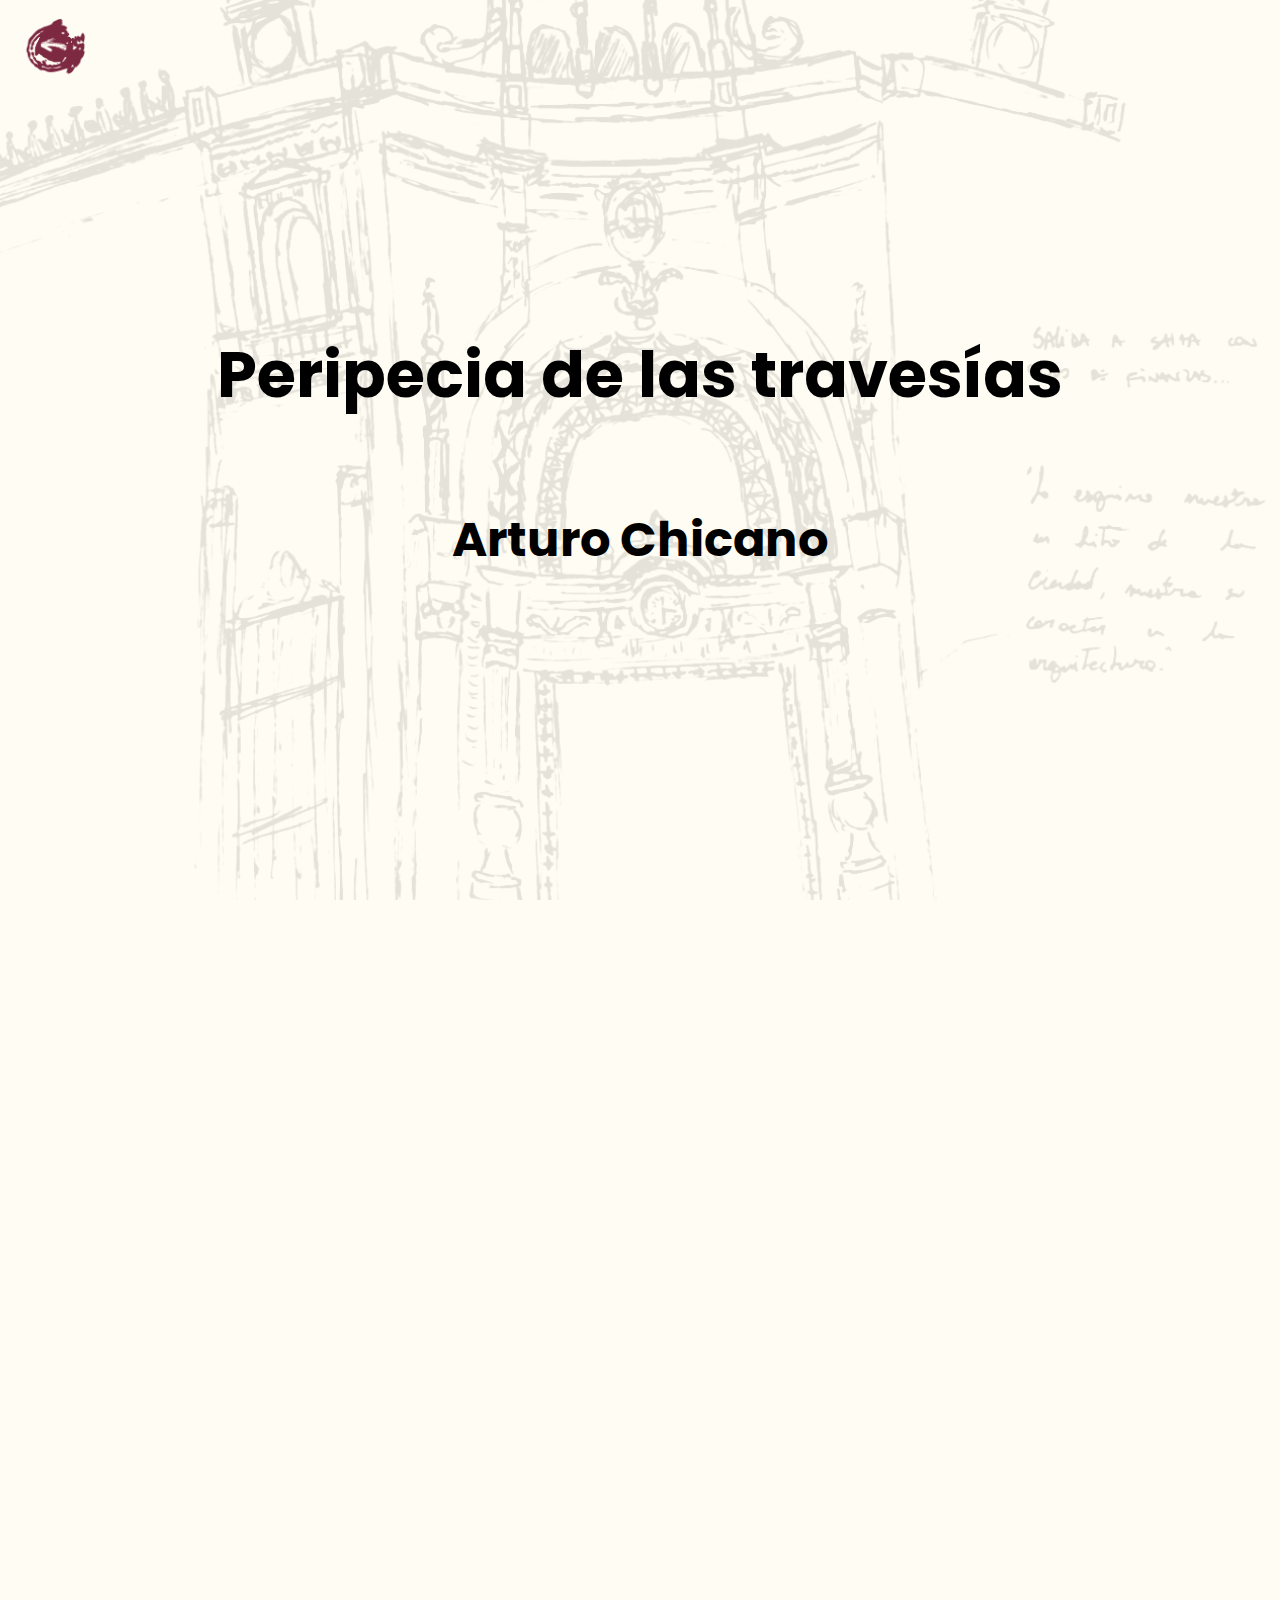
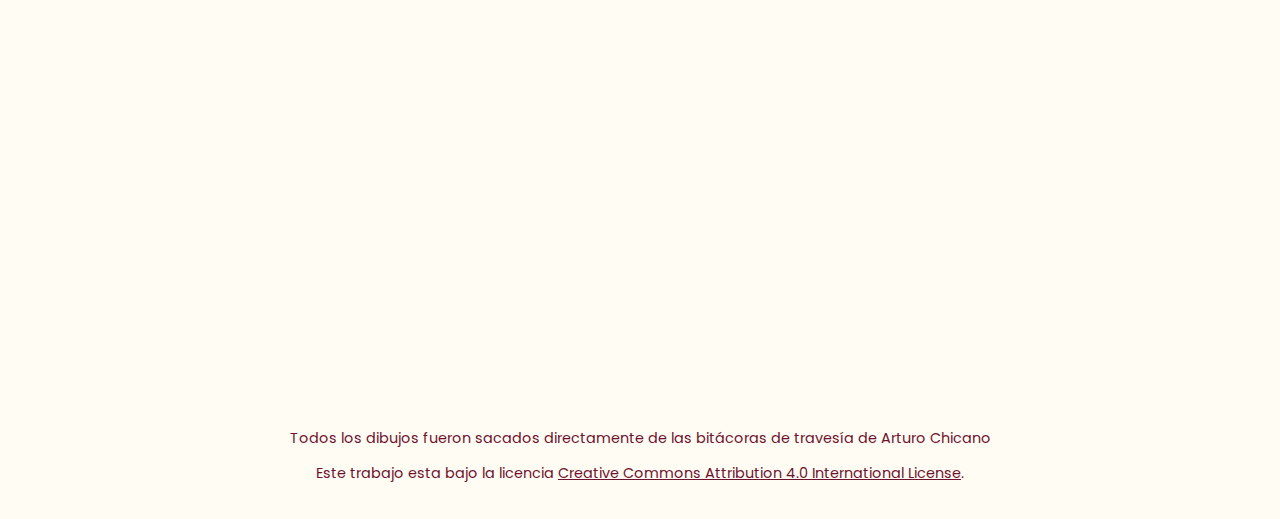
==== dis-prof.2.html @ a30ea2c3 "m" ====
<!DOCTYPE html>
<html lang="es">
<head>
    <meta charset="UTF-8">
    <meta name="viewport" content="width=device-width, initial-scale=1.0">
    <link rel="preconnect" href="https://fonts.googleapis.com">
    <link rel="preconnect" href="https://fonts.gstatic.com" crossorigin>
    <link href="https://fonts.googleapis.com/css2?family=Poppins:ital,wght@0,100;0,200;0,300;0,400;0,500;0,600;0,700;0,800;0,900;1,100;1,200;1,300;1,400;1,500;1,600;1,700;1,800;1,900&display=swap" rel="stylesheet">
    <link rel="preconnect" href="https://fonts.googleapis.com">
    <link rel="preconnect" href="https://fonts.gstatic.com" crossorigin>
    <link href="https://fonts.googleapis.com/css2?family=Lora:ital,wght@0,400..700;1,400..700&family=Poppins:ital,wght@0,100;0,200;0,300;0,400;0,500;0,600;0,700;0,800;0,900;1,100;1,200;1,300;1,400;1,500;1,600;1,700;1,800;1,900&display=swap" rel="stylesheet">  
    <title>Peripecia de las travesías: Sylvia Arriagada</title>
    <link rel="stylesheet" href="ficha.css">
    <link rel="stylesheet" href="responsive.css">
</head>
<body>
    <button class="volver" onclick="history.back()">
        <img src="img/volver.png" alt="Volver" class="icon">
    </button>
    <div class="titulo">
        <h1> Peripecia de las travesías</h1>
        <h2>Arturo Chicano</h2>
    </div>
    <div class="container">
        <div class="left">
            <div class="ficha">
                <h2>Ficha de la profesora</h2>
                <div class="perfil-info">
                    <img src="img/perfilsylvia.png" alt="Foto de perfil" class="perfil">
                    <ul>
                        <li class="gran"> Arturo Chicano </li>
                        <li class="gran">Año de ingreso EAD: 1990 </li>
                        <li class="peq"> Profesor Adjunto</li>
                        <li class="peq"> Diseñador Industrial </li>
                        <li class="peq"> Doctor PUC Rio de Janeiro</Li>
                        <li class="peq">Director del Magíster en Arquitectura y Diseño</li>
                    </ul>
                </div>
                <div class="right">
                    <img src="img/mapasylvia.png" alt="Imagen descriptiva">
                </div>
            </div>
        </div>
        <div class="left">
            <div class="ficha">
                <h2 class="trav">Travesías realizadas</h2>
                <p class="trav">1. Travesía Marín Balmaceda 1990</p>
                <p class="trav">2. Travesía Ciudad Abierta 1992</p>
                <p class="trav">3. Travesía Huinay 1993 1993</p>
                <p class="trav">4. Travesía Puerto Sánchez 1994</p>
                <p class="trav">5. Travesía Garça 1996</p>
                <p class="trav">6. Travesía Quito 1997</p>
                <p class="trav">7. Travesía Buenos Aires 1998 1998</p>
                <p class="trav">8. Travesía La Paz 1999</p>
                <p class="trav">9. Travesía Quingue 2000</p>
                <p class="trav">10. Travesía Santa Cruz 2001 2001</p>
                <p class="trav">11. Travesía de la Fiesta y Forma del Diseño 2002</p>
                <p class="trav">12. Travesía Huella del Viento 2003</p>
                <p class="trav">13. Travesía São Francisco do Sul 2004 2004</p>
                <p class="trav">14. Travesía Cananeia 2005</p>
                <p class="trav">15. Travesía de los Vasos Comunicantes - Pangal 2006</p>
                <p class="trav">16. Travesía Olmopulli 2007</p>
                <p class="trav">17. Travesía Alto del Carmen 2008</p>
                <p class="trav">18. Travesía Puñihuil 2009</p>
                <p class="trav">19. Travesía Río Hurtado 2014</p>
                <p class="trav">20. Travesía de las dos miradas 2022</p>
                <p class="trav">21. Travesía Detif 2023</p>
            </div>
        </div>
    </div>
    <div class="indice">
        <h1>Índice</h1>
                <a href="#intro">Introducción</a>
                <a href="#preparacion">Preparación</a>
                <a href="#travesia">La travesía</a>
                <a href="#retorno">El retorno</a>
                <a href="#antesahora">El antes y el ahora</a>
                <a href="#cierre">Notas finales</a>
                <img src="img/croquis3.png" alt="Image 1">         
    </div>
   
    <div class="intro">
        <h1 id="intro">Introducción</h1>
        <p>Lorem ipsum dolor sit amet, consectetur adipiscing elit. Sed do eiusmod tempor incididunt ut labore et dolore magna aliqua. Ut enim ad minim veniam, quis nostrud exercitation ullamco laboris nisi ut aliquip ex ea commodo consequat. Duis aute irure dolor in reprehenderit in voluptate velit esse cillum dolore eu fugiat nulla pariatur. Excepteur sint occaecat cupidatat non proident, sunt in culpa qui officia deserunt mollit anim id est laborum.</p>

    </div>

    <div class="cuerpo">
        <div class="rowtit">
            <h1 id="preparacion">Preparación</h1>
            <button class="audio-button" id="audioButton">
             <img id="audioIcon" src="img/play.png" alt="Play" />
            </button>
            <div class="audio-controls" id="audioControls">
                <div class="progress-container">
                    <input type="range" id="seekBar" value="0" max="100">
                    <span id="currentTime">0:00</span> / <span id="duration">0:00</span>
                </div>
        
                <div class="speed-control">
                    <label for="speedControl"></label>
                    <select id="speedControl">
                        <option value="0.5">0.5x</option>
                        <option value="1" selected>1x (Normal)</option>
                        <option value="1.5">1.5x</option>
                        <option value="2">2x</option>
                    </select>
                </div>
            </div>
    
            <audio id="audio" src="img/audioprueba.mp3" preload="auto"></audio>
        </div>
        <div class="row">    
            <div class="column image-column">
                <img src="img/croquis1.png" alt="Image 1">
            </div>
            <div class="column text-column">
                <h2>Antes de comenzar cualquier travesía, siempre hay un momento de preparación, conocido como la “pré-travesía”. ¿Cómo describirías ese proceso inicial y qué aspectos consideras que son esenciales al momento de planificar este viaje?¿Cómo ha influido la participación de los alumnos en la organización? </h2>
                <p>Es necesaria y vital, pues son muchas las dimensiones que se deben asumir, y si bien los profesores las guian, deben ser ejecutadas paso a paso entre diversos encargados estudiantes.</p>
            </div>
        </div>
        <div class="row">
            <div class="column text-column">
                <h2>El enfoque de cada unos de estos viajes se decide cada año dependiendo de diversas circunstancias ¿Alguna vez han partido un viaje sin saber qué hacer?</h2>
                <p>En mi caso, nunca ha habido una travesía sin al menos una indicación de lo mínimo a realizar, que va desde solo recoger el viaje y el hacerse de la obra de arquitectura (bitácora de viaje ) la cual se transforma en una crónica, eso lo realizamos los diseñadores gráficos en las dos primeras travesías. Luego, vinieron todas aquellas en que hay actos, recitales, signos, hitos y exposiciones, siempre con algo inicial y una parte por hacer, abierta a lo imprevisto.</p>
            </div>
            <div class="column image-column">
                <img src="img/croquis2.png" alt="Image 2">
            </div>
        </div>
        <div class="rowtit">
            <h1 id="travesia">La travesía</h1>
            <button class="audio-button" id="audioButton">
                <img id="audioIcon" src="img/play.png" alt="Play" />
               </button>
               <div class="audio-controls" id="audioControls">
                <div class="progress-container">
                    <input type="range" id="seekBar" value="0" max="100">
                    <span id="currentTime">0:00</span> / <span id="duration">0:00</span>
                </div>
        
                <div class="speed-control">
                    <label for="speedControl"></label>
                    <select id="speedControl">
                        <option value="0.5">0.5x</option>
                        <option value="1" selected>1x (Normal)</option>
                        <option value="1.5">1.5x</option>
                        <option value="2">2x</option>
                    </select>
                </div>
            </div>
               <audio id="audio" src="img/audioprueba.mp3" preload="auto"></audio>
        </div>
        <div class="row">
            <div class="column image-column">
                <img src="img/croquis1.png" alt="Image 1">
            </div>
            <div class="column text-column">
                <h2>En la ruta, los planes y lo planeado suelen cambiar. ¿Es más relevante para ti llegar o es igual de importante aprovechar este trayecto?
                </h2>
                <p>Inicialmente en las travesías el cuerpo no estaba ajeno al acontecer, por ello el recorrido o trayecto era parte del estudio y contemplación de un tiempo y un espacio vital que ayudaba a la comprensión del continente que vivimos. Por lo mismo, en ese estado, se está continuamente llegando, al aprehender el trayecto en el dibujo. Así, llegar a destino, es también, iniciar otro momento, aquel que nos acerca al espacio de trabajo de una obra en común y de un día a día en común.</p>
            </div>
        </div>
        <div class="row">
            <div class="column text-column">
                <h2>Siempre hay momentos de claridad y otros de incertidumbre. ¿Cómo se lidia con los altibajos en el transcurso de este viaje? ¿Alguna travesía te enseñó algo particularmente valioso en ese sentido?</h2>
                <p>Se parte consciente de los imprevistos, no sabemos cuales serán, pero incluso están considerados en nuestra gestión económica. En muchas han estado presente los imprevistos en el transcurso del viaje y en otras en el momento de la construcción de la obra. Recuerdo particularmente una, donde el viaje se alargó tres veces de lo estimado, otra, donde el material de la obra fue requizado en una aduana, y otra, donde uno a uno, se contagiaron viralmente los estudiantes. Sortear positivamnete los imprevistos es parte de la aventura creativa de las travesías</p>
            </div>
            <div class="column image-column">
                <img src="img/croquis2.png" alt="Image 2">
            </div>
        </div>
        <div class="rowtit">
            <h1 id="retorno">El retorno</h1>
            <button class="audio-button" id="audioButton">
                <img id="audioIcon" src="img/play.png" alt="Play" />
               </button>
               < <div class="audio-controls" id="audioControls">
                <div class="progress-container">
                    <input type="range" id="seekBar" value="0" max="100">
                    <span id="currentTime">0:00</span> / <span id="duration">0:00</span>
                </div>
        
                <div class="speed-control">
                    <label for="speedControl">Velocidad:</label>
                    <select id="speedControl">
                        <option value="0.5">0.5x</option>
                        <option value="1" selected>1x (Normal)</option>
                        <option value="1.5">1.5x</option>
                        <option value="2">2x</option>
                    </select>
                </div>
            </div>
       
               <audio id="audio" src="img/audioprueba.mp3" preload="auto"></audio>
        </div>

        <div class="row">
            <div class="column image-column">
                <img src="img/croquis1.png" alt="Image 1">
            </div>
            <div class="column text-column">
                <h2>Como se comenta con anterioridad, a veces el resultado es muy distinto a lo planeado. ¿Te ha pasado que un final resultó mejor de lo que estabas esperando?</h2>
                <p>Muchas veces, pues la dinámica de una obra insitu opera con condiciones que pueden resultar inesperadas, desde el clima, las personas del lugar, los materiales, los trámites y permisos para su realización., etc</p>
            </div>
        </div>
        <div class="row">
            <div class="column text-column">
                <h2>¿Rescatas algo de cada una de tus experiencias en estos viajes o hay alguna travesía que consideres como la más memorable?</h2>
                <p>Lo memorable de algunas travesías proviene desde distintos ámbitos; algunas lo son por los impedimentos climáticos, otras por lo fortuito de los encuentros de personas que abren la posibilidad de destinación de la obra; otras por la belleza de la obra; otras por el territorio recorrido; otras por los actos realizados; sin duda, habiendo travesía, hay siempre memoria que reconoce lo memorable de ella, sea cual sea su origen. Tuve la fortuna de realizar las primeras travesías con los profesores fundadores, allí pude palpar el rigor y también la abertura creativa que hicieron de ellas una experiencia donde lo por pensar y lo por hacer se padece con la autoridad q</p>
            </div>
            <div class="column image-column">
                <img src="img/croquis2.png" alt="Image 2">
            </div>
        </div>
        <div class="rowtit">
            <h1 id="antesahora">El antes y el ahora</h1>
            <button class="audio-button" id="audioButton">
                <img id="audioIcon" src="img/play.png" alt="Play" />
               </button>
               <div class="audio-controls" id="audioControls">
                <div class="progress-container">
                    <input type="range" id="seekBar" value="0" max="100">
                    <span id="currentTime">0:00</span> / <span id="duration">0:00</span>
                </div>
        
                <div class="speed-control">
                    <label for="speedControl">Velocidad:</label>
                    <select id="speedControl">
                        <option value="0.5">0.5x</option>
                        <option value="1" selected>1x (Normal)</option>
                        <option value="1.5">1.5x</option>
                        <option value="2">2x</option>
                    </select>
                </div>
            </div>
       
               <audio id="audio" src="img/audioprueba.mp3" preload="auto"></audio>
        </div>
        <div class="row">
            <div class="column image-column">
                <img src="img/croquis1.png" alt="Image 1">
            </div>
            <div class="column text-column">
                <h2>Las travesías han existido por más de 40 años ¿Cuál crees que es la principal diferencia  entre las travesías nuevas y las antiguas?</h2>
                <p>Iniciar algo sin antecedentes previos es muy diferente a contar con esas experiencias acumuladas, hoy, el espesor de lo realizable entra en juego con capas y capas de contingencias que hace 40 años afectaban menos la realización de una travesía, entre ellas, ritmo de la escuela, costos, tiempo, seguridad, etc.</p>
            </div>
        </div>
        <div class="row">
            <div class="column text-column">
                <h2>¿Hay algo del pasado que te gustaría que siguiera existiendo en las travesías actuales?</h2>
                <p>La aventura de lo desconocido, ese cáculo poético que responde a sí mismo y por sí mismo hace y entrega, sin eludir.</p>
            </div>
            <div class="column image-column">
                <img src="img/croquis2.png" alt="Image 2">
            </div>
        </div>
    </div>

    <div class="intro">
        <h1 id="cierre">Notas finales</h1>
        <p>Lorem ipsum dolor sit amet, consectetur adipiscing elit. Sed do eiusmod tempor incididunt ut labore et dolore magna aliqua. Ut enim ad minim veniam, quis nostrud exercitation ullamco laboris nisi ut aliquip ex ea commodo consequat. Duis aute irure dolor in reprehenderit in voluptate velit esse cillum dolore eu fugiat nulla pariatur. Excepteur sint occaecat cupidatat non proident, sunt in culpa qui officia deserunt mollit anim id est laborum.</p>

    </div>
    <script src="script.js"></script>

    <footer>
        <div class="footer-bottom">
            <p>
                Todos los dibujos fueron sacados directamente de las bitácoras de travesía de Arturo Chicano
            </p>
        </div>

        <div class="footer-bottom">
            <p>
                Este trabajo esta bajo la licencia <a href="https://creativecommons.org/licenses/by/4.0/" target="_blank">Creative Commons Attribution 4.0 International License</a>.
            </p>
        </div>
    </footer>
</body>
---- ficha.css ----
body { 
    font-family: Poppins, sans-serif;
    margin: 0;
    padding: 0;
    background-color: #FFFCF3;
}

.volver { 
    background-color: transparent; /* Sin fondo para que solo se vea la imagen */
    border: none; /* Sin borde */
    cursor: pointer;
    position: fixed;
    top: 1rem;  /* Posición desde la parte inferior */
    left: 1rem;   /* Posición desde el lado derecho */
    z-index: 1000; /* Asegúrate de que esté por encima de otros elementos */
    opacity: 0.9;
}
.volver img.icon {
    width: 4rem; /* Ajusta el tamaño de la imagen según tus necesidades */
    height: auto;
}

.volver:hover {
    transform: translateY(-2px);
    opacity: 1;
}

.volver:active {
    transform: translateY(2px);
}

.titulo {
    position: relative;
    height: 100vh; 
    display: flex;
    justify-content: center;
    align-items: center;
    text-align: center;
    color: rgb(0, 0, 0); 
    flex-direction: column;
    font-size: 2rem;
    z-index: 1; /* Para asegurarse de que el texto esté por encima del pseudo-elemento */
}

.titulo::before {
    content: '';
    position: absolute;
    top: 0;
    left: 0;
    width: 100%;
    height: 100%;
    background-image: url('img/croquis2.png'); /* Reemplaza con la ruta de tu imagen */
    background-size: cover;
    background-position: center;
    background-repeat: no-repeat;
    opacity: 0.1; /* Ajusta este valor para controlar la opacidad (0 es completamente transparente, 1 es opaco) */
    z-index: -1; /* Para que el pseudo-elemento quede detrás del texto */
}


.container {
    display: flex;
    margin-top: 0.5rem; 
    margin-left: 15%;
    margin-right: 15%;
}

.left, .right {
    flex: 1;
    opacity: 0;
    transform: translateY(30px);
    transition: opacity 3s ease-out, transform 3s ease-out; /* Transición más lenta */
}

.left.show, .right.show {
    opacity: 1;
    transform: translateY(0);
}

.left {
    background-color: #FFFCF3;
    display: flex;
    justify-content: center;
    align-items: top;
}

.ficha {
    max-width: 500px;
    width: 100%;
}

h2.trav{
    padding-left: 2rem;
    margin-top: 5rem;
    margin-bottom: 0.5rem;
}

p.trav{
    padding-left: 3rem;
    margin-top: 0.1rem;
    font-size: 1rem;
    font-weight: 300;
}

.perfil-info {
    display: flex; 
    align-items: center;
    margin-bottom: 1.5rem; 
}

.perfil {
    width: 15rem;
    height: 15rem;
    border-radius: 50%; 
    object-fit: cover;
}

.perfil-info ul {
    list-style-type: none;
    padding-left: 1rem;
    font-size: 1rem;
    margin-left: 1rem;
    padding-bottom: 0.5rem;
}

li.gran {
    font-weight: 600;
    padding-bottom: 0.5rem;
}

li.peq {
    font-size: small;
    font-style: italic;
    padding-left: 0.5rem;
}

.ficha p {
    margin-bottom: 0;
}

.indice {
    margin-left: 15%;
    margin-right: 15%;
    margin-top: 10%;
    margin-bottom: 5%;
    opacity: 0;
    transform: translateY(30px);
    transition: opacity 3s ease-out, transform 3s ease-out; /* Transición más lenta */
}
.indice img{
    display: block;  /* Make the image a block element */
    margin: 0 auto;  /* Center it horizontally */
    max-width: 80%; /* Make it responsive */
    height: auto;
}


.indice.show {
    opacity: 1; /* Se vuelve visible */
    transform: translateY(0); /* Vuelve a su posición original */
}

.indice h1 {
    margin-top: 1rem;
    margin-bottom: 2rem;
    font-size: 2.5rem;
    white-space: nowrap;
    justify-content: center;
    align-items: center;
    text-align: center;
}

.indice a {
    font-size: 1.3rem;
    display: block; /* Esto hace que los enlaces se comporten como bloques y cada uno aparezca en una línea nueva */
    margin-bottom: 1rem;
    text-decoration: none; /* Quitar el subrayado de los enlaces */
    color: #1a253b;
    justify-content: center;
    align-items: center;
    text-align: center;
}

.indice a:hover {
    color: #6f122f; /* Cambia el color al pasar el ratón por encima */
}

.right {
    background-color: #FFFCF3;
    display: flex;
    justify-content: center;
    align-items: center;
    position: relative; /* Necesario para que la lupa se posicione sobre la imagen */
}

.right img {
    max-width: 100%;
    max-height: 100%;
    object-fit: cover;
    margin-top: 4rem;
}

/* Estilo para la lupa */
#lupa {
    position: absolute;
    border: 3px solid #000;
    border-radius: 50%;
    width: 100px; /* Ancho de la lupa */
    height: 100px; /* Alto de la lupa */
    overflow: hidden;
    cursor: none; /* Ocultar el cursor al pasar sobre la lupa */
    display: none; /* Inicialmente oculta */
    pointer-events: none; /* Para que la lupa no interfiera con el mouse */
}

/* Mostrar la lupa solo al hacer hover sobre la imagen */
.right:hover #lupa {
    display: block; /* Mostrar la lupa al pasar el ratón sobre el contenedor */
}


.intro{ 
    padding: 1rem;
    margin-left: 15%;
    margin-right: 15%;
    margin-top: 5%;
    margin-bottom: 8%;
    opacity: 0;
    transform: translateY(30px);
    transition: opacity 3s ease-out, transform 3s ease-out; /* Transición más lenta */
}
.intro.show {
    opacity: 1; /* Se vuelve visible */
    transform: translateY(0); /* Vuelve a su posición original */
}

.intro p{
    column-count: 2;
    column-gap: 2rem;
}

.cuerpo {
    margin: 0 auto;
    padding: 1rem;
    margin-left: 15%;
    margin-right: 15%;
    
}

.row h1{
    margin-top: 5%;
    margin-bottom: 3%;
    text-justify: center;
}

.row {
    display: flex;
    align-items: center;
    justify-content: space-between;
    margin-bottom: 3rem;
    opacity: 0;
    transform: translateY(30px);
    transition: opacity 3s ease-out, transform 3s ease-out;
    gap: 2rem;
}

.rowtit {
    flex-direction: column; /* Apila los elementos verticalmente */
    align-items: center; /* Centra los elementos horizontalmente */
    margin-bottom: 0rem;
    opacity: 0;
    transform: translateY(30px);
    transition: opacity 3s ease-out, transform 3s ease-out; /* Transición más lenta */
}

.row.show {
    opacity: 1;
    transform: translateY(0);
}
.rowtit.show {
    opacity: 1;
    transform: translateY(0);
}

.column {
    flex: 1;

}

.text-column h2 {
    font-size: 1rem;
    margin-bottom: 10px;
}

.text-column p {
    font-size: 1rem;
    line-height: 1.6;
    font-style: italic;
}

.image-column img {
    max-width: 100%;
    height: auto;
}

.audio-button {
    top: 0;
    width: 50px;
    height: 50px;
    margin-left: 1rem;
    background-color: transparent;
    border: none;
    cursor: pointer;
    display: flex;
    justify-content: center;
    align-items: center;
    z-index: 1000;
}

.audio-button img {
    width: 4rem; /* Ajusta el tamaño de la imagen según tus necesidades */
    height: auto; /* Mantiene la proporción de la imagen */
    transition: transform 0.3s; /* Transición suave al hacer hover */
}

.audio-button:hover img {
    transform: scale(1.1); /* Aumenta un poco el tamaño de la imagen al pasar el ratón */
}
.audio-controls {
    display: none;
    margin-top: -3rem;
    margin-left: 5rem;
    width: 200px;
    background-color: transparent;
    padding: 5px;
    border-radius: 8px;
}

/* Estilos para la barra de progreso */
#seekBar {
    width: 100%;
    cursor: pointer;
}

/* Estilos para los tiempos de audio */
#currentTime, #duration {
    font-size: 12px;
    color: #6f122f;
}
.speed-control {
    display: flex; /* Usa flexbox para alinear elementos */
    align-items: center; /* Centra verticalmente el control */
}

.speed-control label {
    margin-right: 5px; /* Espacio entre la etiqueta y el menú desplegable */
}

.speed-control select {
    margin-left: 5.5rem;
    margin-top: -2rem;
    font-size: 0.8rem;
    background-color: #FFFCF3;
    border-radius: 5px;
    border-color: #6f122f;
    color: #6f122f;
}


footer {
    color: #6f122f;
    padding: 20px 0;
    text-align: center;
    margin-top: 2px;
}


.footer-bottom {
    font-size: 0.9rem;
    margin-top: 5px;
}



.footer-bottom a {
    color: #6f122f;
    text-decoration: underline;
}
---- responsive.css ----
@media (max-width: 768px) {
    .container {
        display: block;  /* Cambia a layout vertical */
        margin-left: 2rem;
        margin-right: 2rem;
    }

    .left, .right {
        flex: none;  /* Elimina el comportamiento de flex en columnas */
        width: 100%;  /* Ocupa todo el ancho de la pantalla */
        margin-bottom: 2rem;
    }

    .ficha {
        max-width: 100%; /* Asegura que la ficha ocupe el 100% del ancho disponible */
    }

    h2.trav {
        padding-left: 0.5rem;
        margin-top: 2rem;
    }

    p.trav {
        padding-left: 1rem;
    }

    .perfil {
        width: 6rem;
        height: 6rem;
    }

    .perfil-info {
        flex-direction: column;  /* Coloca los elementos de perfil en columna */
        align-items: flex-start;
    }

    .perfil-info ul {
        padding-left: 0;
        font-size: 0.9rem;
        margin-left: 0;
    }
}

@media (max-width: 768px) {
    h1, h2 {
        padding-left: 1rem;
        font-size: 1.5rem;
    }

    .dis, .arq {
        padding-left: 1.5rem;
        font-size: 1rem;
    }

    .galeria1, .galeria2 {
        flex-direction: column;
        align-items: center;
        gap: 1.5rem;
    }

    .prof img {
        width: 10rem;
        height: 10rem;
    }

    .prof p {
        font-size: 0.8rem;
    }
}

@media (max-width: 768px) {
    .row {
        flex-direction: column;
    }
    .column {
        padding: 0.8rem;
    }
    .image-column img {
        max-width: 100%;
        margin-bottom: 1rem;
    }
}


@media (max-width: 768px) {
    .container {
        flex-direction: column;
        height: auto; 
    }

    .left, .right {
        width: 100%; 
        padding: 10px; 
    }

    .perfil-info {
        flex-direction: column; 
        align-items: flex-start; 
    }

    .perfil {
        margin-right: 0; 
        margin-bottom: 10px; 
    }
}

@media (max-width: 768px) {
    .footer-content {
        flex-direction: column;
        text-align: left;
    }

    .footer-section {
        margin-bottom: 20px;
    }
}

@media (max-width: 600px) {
    .columnas {
        column-count: 1; /* Una columna en pantallas pequeñas */
    }
}
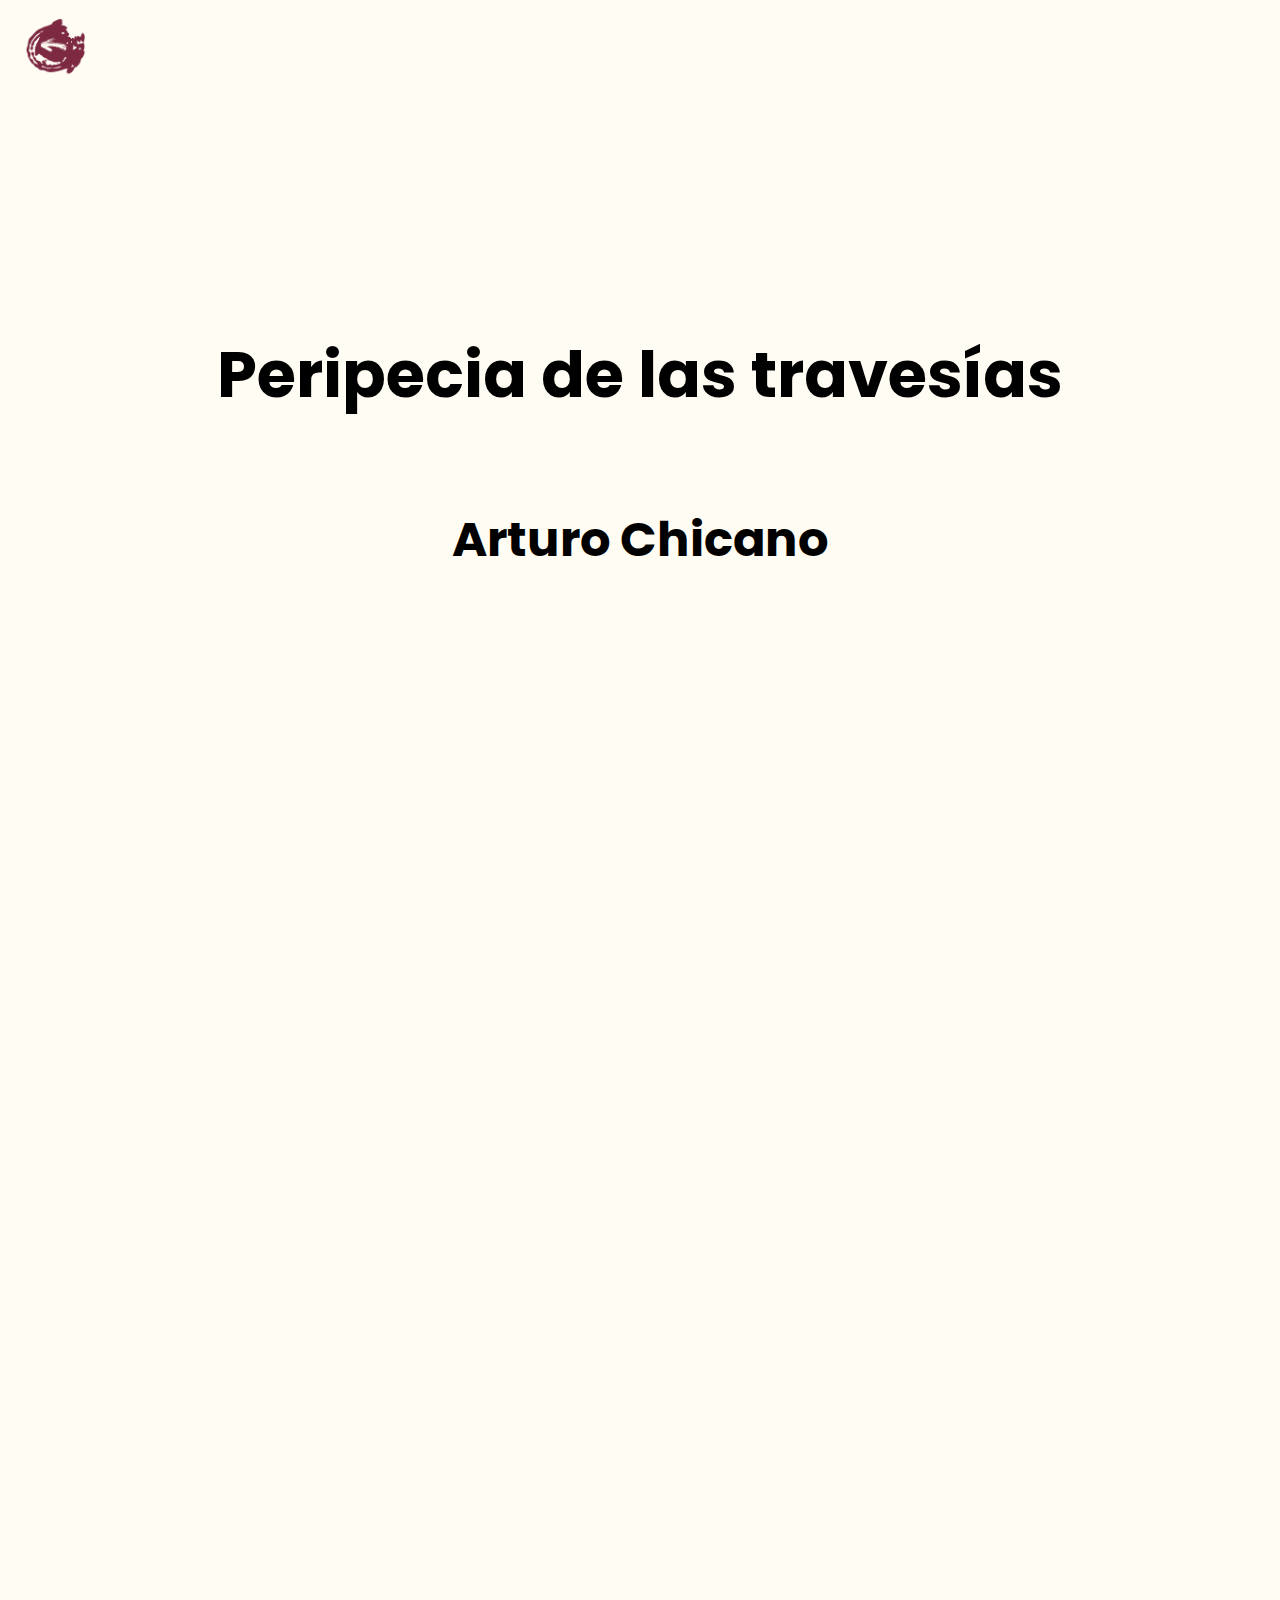
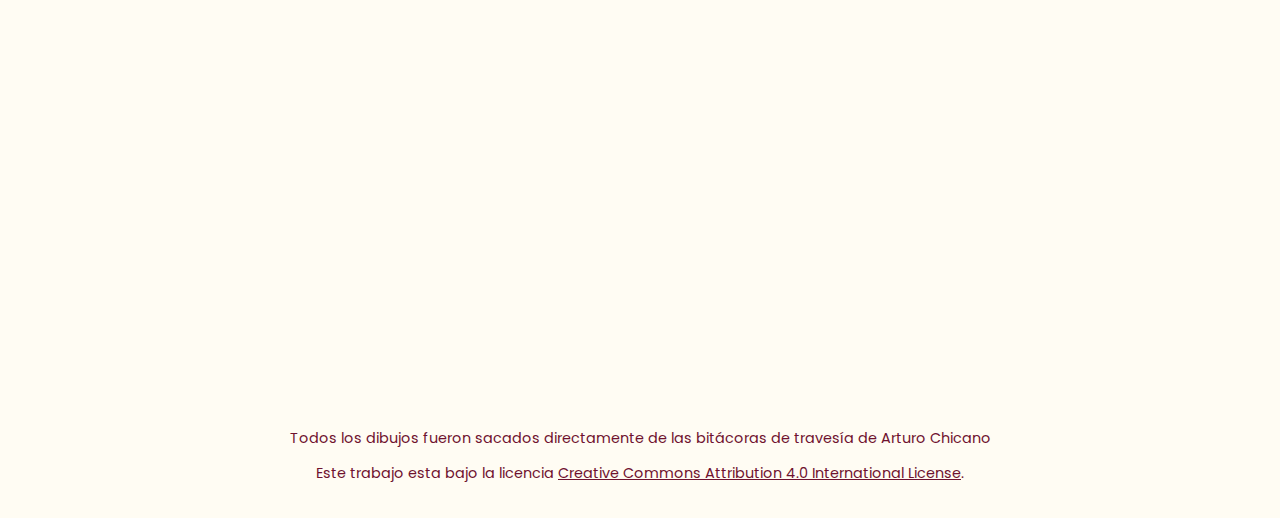
==== commit fa683e4b: "m" ====
--- a/dis-prof.2.html
+++ b/dis-prof.2.html
@@ -37,7 +37,7 @@
                     </ul>
                 </div>
                 <div class="right">
-                    <img src="img/mapasylvia.png" alt="Imagen descriptiva">
+                    <img src="img/mapaArturo1.png" alt="Imagen descriptiva">
                 </div>
             </div>
         </div>
--- a/ficha.css
+++ b/ficha.css
@@ -49,7 +49,7 @@
     left: 0;
     width: 100%;
     height: 100%;
-    background-image: url('img/croquis2.png'); /* Reemplaza con la ruta de tu imagen */
+    background-image: url('img/croquis4.png'); /* Reemplaza con la ruta de tu imagen */
     background-size: cover;
     background-position: center;
     background-repeat: no-repeat;
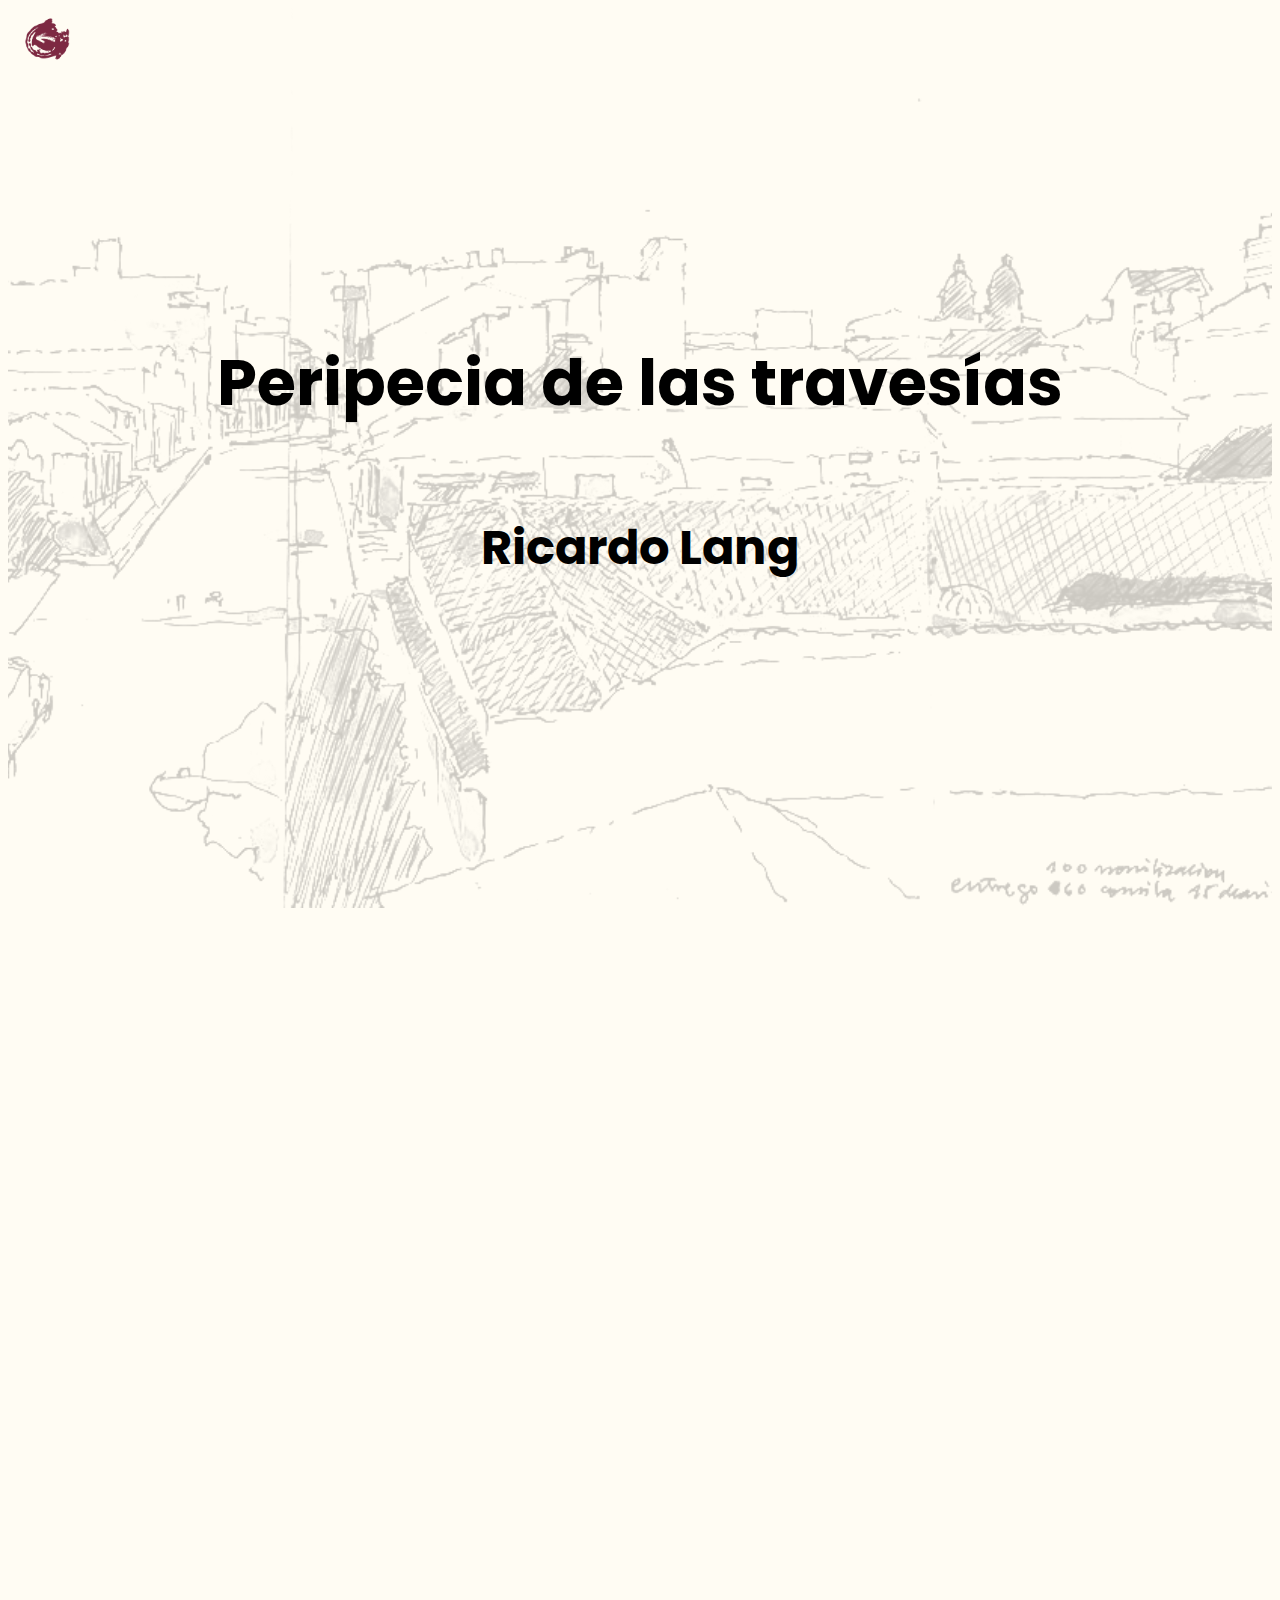
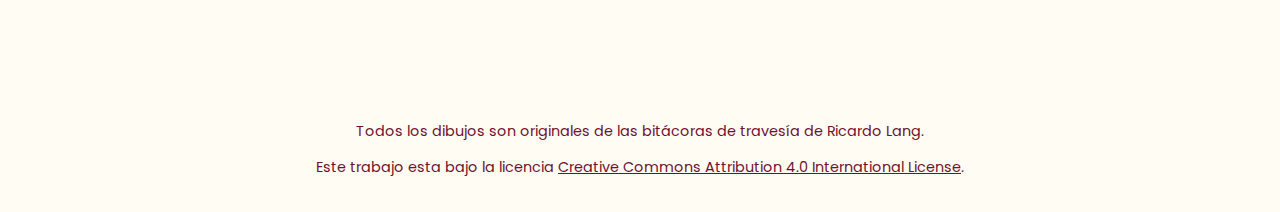
==== commit 5729b4dd: "final" ====
--- a/dis-prof.2.html
+++ b/dis-prof.2.html
@@ -9,7 +9,7 @@
     <link rel="preconnect" href="https://fonts.googleapis.com">
     <link rel="preconnect" href="https://fonts.gstatic.com" crossorigin>
     <link href="https://fonts.googleapis.com/css2?family=Lora:ital,wght@0,400..700;1,400..700&family=Poppins:ital,wght@0,100;0,200;0,300;0,400;0,500;0,600;0,700;0,800;0,900;1,100;1,200;1,300;1,400;1,500;1,600;1,700;1,800;1,900&display=swap" rel="stylesheet">  
-    <title>Peripecia de las travesías: Sylvia Arriagada</title>
+    <title>Peripecia de las travesías: Ricardo Lang</title>
     <link rel="stylesheet" href="ficha.css">
     <link rel="stylesheet" href="responsive.css">
 </head>
@@ -17,54 +17,69 @@
     <button class="volver" onclick="history.back()">
         <img src="img/volver.png" alt="Volver" class="icon">
     </button>
-    <div class="titulo">
-        <h1> Peripecia de las travesías</h1>
-        <h2>Arturo Chicano</h2>
-    </div>
+    <div class="titulo" style="position: relative; height: 100vh; display: flex; justify-content: center; align-items: center; text-align: center; color: rgb(0, 0, 0); flex-direction: column; font-size: 2rem; z-index: 1;">
+        <h1>Peripecia de las travesías</h1>
+        <h2>Ricardo Lang</h2>
+        <div style="content: ''; position: absolute; top: 0; left: 0; width: 100%; height: 100%; background-image: url('ric/10.png'); background-size: cover; background-position: center; background-repeat: no-repeat; opacity: 0.2; z-index: -1;"></div>
+    </div>
+    
     <div class="container">
         <div class="left">
             <div class="ficha">
-                <h2>Ficha de la profesora</h2>
+                <h2>Ficha del profesor</h2>
                 <div class="perfil-info">
-                    <img src="img/perfilsylvia.png" alt="Foto de perfil" class="perfil">
+                    <img src="img/perfilricardo.png" alt="Foto de perfil" class="perfil">
                     <ul>
-                        <li class="gran"> Arturo Chicano </li>
-                        <li class="gran">Año de ingreso EAD: 1990 </li>
-                        <li class="peq"> Profesor Adjunto</li>
-                        <li class="peq"> Diseñador Industrial </li>
-                        <li class="peq"> Doctor PUC Rio de Janeiro</Li>
-                        <li class="peq">Director del Magíster en Arquitectura y Diseño</li>
+                        <li class="gran">Ricardo Lang </li>
+                        <li class="gran">Año de ingreso EAD: 1973 </li>
+                        <li class="peq">Ex Profesor Titular</li>
+                        <li class="peq">Diseñador Industrial </li>
                     </ul>
                 </div>
                 <div class="right">
-                    <img src="img/mapaArturo1.png" alt="Imagen descriptiva">
-                </div>
+                    <img src="img/maparic.png" alt="Imagen descriptiva">
+
             </div>
         </div>
         <div class="left">
             <div class="ficha">
                 <h2 class="trav">Travesías realizadas</h2>
-                <p class="trav">1. Travesía Marín Balmaceda 1990</p>
-                <p class="trav">2. Travesía Ciudad Abierta 1992</p>
-                <p class="trav">3. Travesía Huinay 1993 1993</p>
-                <p class="trav">4. Travesía Puerto Sánchez 1994</p>
-                <p class="trav">5. Travesía Garça 1996</p>
-                <p class="trav">6. Travesía Quito 1997</p>
-                <p class="trav">7. Travesía Buenos Aires 1998 1998</p>
-                <p class="trav">8. Travesía La Paz 1999</p>
-                <p class="trav">9. Travesía Quingue 2000</p>
-                <p class="trav">10. Travesía Santa Cruz 2001 2001</p>
-                <p class="trav">11. Travesía de la Fiesta y Forma del Diseño 2002</p>
-                <p class="trav">12. Travesía Huella del Viento 2003</p>
-                <p class="trav">13. Travesía São Francisco do Sul 2004 2004</p>
-                <p class="trav">14. Travesía Cananeia 2005</p>
-                <p class="trav">15. Travesía de los Vasos Comunicantes - Pangal 2006</p>
-                <p class="trav">16. Travesía Olmopulli 2007</p>
-                <p class="trav">17. Travesía Alto del Carmen 2008</p>
-                <p class="trav">18. Travesía Puñihuil 2009</p>
-                <p class="trav">19. Travesía Río Hurtado 2014</p>
-                <p class="trav">20. Travesía de las dos miradas 2022</p>
-                <p class="trav">21. Travesía Detif 2023</p>
+                <p class="trav">1. Travesía San Andrés 1984</p>
+                <p class="trav">2. Travesía Isla Robinson Crusoe 1984</p>
+                <p class="trav">3. Travesía Islote Pinguinos 1984</p>
+                <p class="trav">4. Travesía Isla Amantaní 1985</p>
+                <p class="trav">5. Travesía Caldera 1987</p>
+                <p class="trav">6. Travesía La Serena 1988</p>
+                <p class="trav">7. Travesía Churrecue II 1989</p>
+                <p class="trav">8. Travesía Cochicó 1990</p>
+                <p class="trav">9. Travesía Mar Chiquita 1991</p>
+                <p class="trav">10. Travesía Ciudad Abierta 1992</p>
+                <p class="trav">11. Travesía Huinay 1993</p>
+                <p class="trav">12. Travesía Puerto Sánchez 1994</p>
+                <p class="trav">13. Travesía Cuenca 1995</p>
+                <p class="trav">14. Travesía Puerto Saavedra 1996</p>
+                <p class="trav">15. Travesía Quito 1997</p>
+                <p class="trav">16. Travesía La Paz 1999</p>
+                <p class="trav">17. Travesía Quingue 2000</p>
+                <p class="trav">18. Travesía Santa Cruz 2001</p>
+                <p class="trav">19. Travesía de la Fiesta y Forma del Diseño 2002</p>
+                <p class="trav">20. Travesía de las 3 Capitales 2003</p>
+                <p class="trav">21. Travesía Hermenegildo 2004</p>
+                <p class="trav">22. Travesía Ciudad de la Costa 2005</p>
+                <p class="trav">23. Travesía La Paloma 2006</p>
+                <p class="trav">24. Travesía La Paloma 2007</p>
+                <p class="trav">25. Travesía Río de Janeiro 2008</p>
+                <p class="trav">26. Travesía Lima o Travesía de Los Ojos 2009</p>
+                <p class="trav">27. Travesía Santiago de Chile 2010</p>
+                <p class="trav">28. Travesía Coronel del Maule 2011</p>
+                <p class="trav">29. Travesía Huellelhue 2014</p>
+                <p class="trav">30. Travesía Cerro Merced 2014</p>
+                <p class="trav">31. Travesía Coyo y Tebenquiche 2015</p>
+                <p class="trav">32. Travesía Rodelillo - Don del borde de Valparaíso 2016</p>
+                <p class="trav">33. Travesía San Felix, Valle de los Españoles 2017</p>
+                <p class="trav">34. Travesía Camarico 2018</p>
+                <p class="trav">35. Travesía Bucalemu 2022</p>
+                <p class="trav">36. Travesía Mehuin 2023: Mesamar</p>
             </div>
         </div>
     </div>
@@ -76,190 +91,306 @@
                 <a href="#retorno">El retorno</a>
                 <a href="#antesahora">El antes y el ahora</a>
                 <a href="#cierre">Notas finales</a>
-                <img src="img/croquis3.png" alt="Image 1">         
+                <img src="ric/14 copy.png" alt="Image 1">         
     </div>
    
     <div class="intro">
         <h1 id="intro">Introducción</h1>
-        <p>Lorem ipsum dolor sit amet, consectetur adipiscing elit. Sed do eiusmod tempor incididunt ut labore et dolore magna aliqua. Ut enim ad minim veniam, quis nostrud exercitation ullamco laboris nisi ut aliquip ex ea commodo consequat. Duis aute irure dolor in reprehenderit in voluptate velit esse cillum dolore eu fugiat nulla pariatur. Excepteur sint occaecat cupidatat non proident, sunt in culpa qui officia deserunt mollit anim id est laborum.</p>
+        <p>Desde 1984, la Escuela ha llevado a cabo una tradición anual, que combina la poesía con la obra. Cada año, tanto profesores como estudiantes se embarcan en viajes poéticos que tienen como objetivo fortalecer y profundizar la conexión entre la palabra y el oficio arquitectónico y de diseño. Estos viajes no solo se limitan a lo conocido y familiar, sino que se extienden a lo largo del continente latinoamericano, aventurándose en territorios inexplorados. Al adentrarse en lo desconocido, se busca abrir nuevas perspectivas y descubrir aquello que es nuevo e inusual.
+
+            Esta colección busca recolectar y documentar las vivencias y los elementos inesperados, capturando el lado anecdótico que emerge de cada travesía. A través de relatos personales, reflexiones y croquis extraídos de las bitácoras del viaje.
+           
+           <br> Se invita al lector a sumergirse y descubrir las lecciones y las historias que han florecido en cada rincón visitado. En un mundo cada vez más interconectado, estas travesías nos recuerdan que la arquitectura y el diseño tienen el poder de transformar no solo el paisaje, sino también las vidas de quienes los habitan.
+        </p>
 
     </div>
 
     <div class="cuerpo">
         <div class="rowtit">
             <h1 id="preparacion">Preparación</h1>
-            <button class="audio-button" id="audioButton">
-             <img id="audioIcon" src="img/play.png" alt="Play" />
-            </button>
-            <div class="audio-controls" id="audioControls">
-                <div class="progress-container">
-                    <input type="range" id="seekBar" value="0" max="100">
-                    <span id="currentTime">0:00</span> / <span id="duration">0:00</span>
-                </div>
-        
-                <div class="speed-control">
-                    <label for="speedControl"></label>
-                    <select id="speedControl">
-                        <option value="0.5">0.5x</option>
-                        <option value="1" selected>1x (Normal)</option>
-                        <option value="1.5">1.5x</option>
-                        <option value="2">2x</option>
-                    </select>
-                </div>
-            </div>
-    
-            <audio id="audio" src="img/audioprueba.mp3" preload="auto"></audio>
         </div>
         <div class="row">    
             <div class="column image-column">
-                <img src="img/croquis1.png" alt="Image 1">
-            </div>
-            <div class="column text-column">
-                <h2>Antes de comenzar cualquier travesía, siempre hay un momento de preparación, conocido como la “pré-travesía”. ¿Cómo describirías ese proceso inicial y qué aspectos consideras que son esenciales al momento de planificar este viaje?¿Cómo ha influido la participación de los alumnos en la organización? </h2>
-                <p>Es necesaria y vital, pues son muchas las dimensiones que se deben asumir, y si bien los profesores las guian, deben ser ejecutadas paso a paso entre diversos encargados estudiantes.</p>
+                <img src="ric/2.png" alt="Image 1">
+                <img src="ric/6.png" alt="Image 1">
+            </div>
+            <div class="column text-column">
+                <h2>Antes de comenzar cualquier travesía, siempre hay un momento de preparación, conocido como la “pré-travesía”. ¿Cómo describiría ese proceso inicial y qué aspectos considera que son esenciales al momento de planificar este viaje?¿Cómo ha influido la participación de los alumnos en la organización? </h2>
+                <div class="audio-container" data-audio-id="1">
+                    <button class="audio-button">
+                        <img class="audioIcon" src="img/play.png" alt="Play" />
+                    </button>
+                    <div class="audio-controls">
+                        <div class="progress-container">
+                            <input type="range" class="seekBar" value="0" max="100">
+                            <span class="currentTime">0:00</span> / <span class="duration">0:00</span>
+                        </div>
+                        <div class="speed-control">
+                            <label for="speedControl"></label>
+                            <select class="speedControl">
+                                <option value="0.5">0.5x</option>
+                                <option value="1" selected>1x (Normal)</option>
+                                <option value="1.5">1.5x</option>
+                                <option value="2">2x</option>
+                            </select>
+                        </div>
+                    </div>
+                    <audio class="audio" src="ric/pregunta1.mp3" preload="auto"></audio>
+                </div>
+                <p>Estamos hablando de 40 años de viaje. ¿No es cierto? por América entonces bueno, uno no tienen la memoria, toda la experiencia a la vez, entonces lo que puedo decir va en esta, en este instante que me senté, o sea, lo que me voy a acordar... Pero si voy a la pregunta… evidente que una travesía requiere planificar y hay muchos aspectos de su planificación. ¿No es cierto?, no lo voy a nombrar todo hay si ustedes van a la tesis doctoral de Silvia Arriagada, ahí está el tema de la travesía, explicado cómo se como se piensa, y que deben haber otras más también, que ha sido la experiencia de la enseñanza, por ejemplo, creo que Rodrigo, la manera de enseñar la arquitectura de la travesía… Bueno, pero planificar y hay N dimensiones ¿no es cierto?, desde la económica, saber destruir esos dinero que van en distinto ítem que tiene que ver con arriendo de bus en este caso, pasaje en avión, hospedaje, alimentación y siempre se guarda un imprevisto y el porcentaje que requiere la obra, para poder ejecutar un trabajo en el grupo. Siempre además se consiguen medicamentos, ¿no es cierto? que están siendo otorgados por la universidad o rebaja, o se hace un botiquín común o se toman clase de primeros auxilio, me ha tocado ver algunos compañeros de ustedes que tienen papá o mamá médico y va y se toma un tiempo para un ” en  caso de”. Entonces la planificación no alude solamente a una dimensión de obra, que en algunos casos está planificada, y en otros no, lo vamos a ver en las otras preguntas que ustedes hacen, sino que una completitud de lo que implica esos 15 12 o 20 días, ¿no cierto? que vamos a estar en un determinado lugar. 
+                    Los grupos de trabajo se determinan desde el primer momento ¿no cierto? como dije, los cargados del dinero, los encargados de la alimentación, los encargados del pañol de herramientas ¿no es cierto? que es fundamental. ¿Con qué materiales se va a trabajar? si vamos con lata, tijeras de lata ¿no cierto? remachadora, etcétera. Si vamos con madera, bueno, toda la carpintería adecuada, tornillos, cola, etcétera, etcétera. Y eso va a ir cambiando según cada obra haya determinado algún trabajo ¿no es cierto? La última que tuvimos Leo y otro, que era un taller conjunto de 3 talleres creo, ibán con el acrílico, por ejemplo, entonces cómo se corta el acrílico, cómo se trabaja, cómo se calienta, cómo se dobla, etcétera, cómo se pega. Y eso es pañol, y esas herramientas van a ser fundamentales ¿no es cierto? en la participación de los estudiantes que están encargados de unos determinados roles. Si uno necesita un medicamento, sabe que está a cargo del botiquín, si necesita una herramienta, ya lo dije, pero el pañol… Los encargado cocina, los equipos de cocina, para el día 1, para el día 2, para el día 3, para los sándwiches del bus, para el sándwich de la vuelta, en caso de que haya una obra distante, para llevar estos frascos con la alimentación, hay que prepararla en la noche para tener lista para el día siguiente para llevarla a la obra. Si está a 1 km, 2 km y 3 km, cosa que a veces, no se puede volver… Están todas esas estrategias , son fundamentales los estudiantes porque una travesía es con ellos, o sea, ellos están directamente relacionados en esta organización.
+                     
+                </p>
             </div>
         </div>
         <div class="row">
             <div class="column text-column">
                 <h2>El enfoque de cada unos de estos viajes se decide cada año dependiendo de diversas circunstancias ¿Alguna vez han partido un viaje sin saber qué hacer?</h2>
-                <p>En mi caso, nunca ha habido una travesía sin al menos una indicación de lo mínimo a realizar, que va desde solo recoger el viaje y el hacerse de la obra de arquitectura (bitácora de viaje ) la cual se transforma en una crónica, eso lo realizamos los diseñadores gráficos en las dos primeras travesías. Luego, vinieron todas aquellas en que hay actos, recitales, signos, hitos y exposiciones, siempre con algo inicial y una parte por hacer, abierta a lo imprevisto.</p>
-            </div>
-            <div class="column image-column">
-                <img src="img/croquis2.png" alt="Image 2">
+                <div class="audio-container" data-audio-id="2">
+                    <button class="audio-button">
+                        <img class="audioIcon" src="img/play.png" alt="Play" />
+                    </button>
+                    <div class="audio-controls">
+                        <div class="progress-container">
+                            <input type="range" class="seekBar" value="0" max="100">
+                            <span class="currentTime">0:00</span> / <span class="duration">1:34</span>
+                        </div>
+                        <div class="speed-control">
+                            <label for="speedControl"></label>
+                            <select class="speedControl">
+                                <option value="0.5">0.5x</option>
+                                <option value="1" selected>1x (Normal)</option>
+                                <option value="1.5">1.5x</option>
+                                <option value="2">2x</option>
+                            </select>
+                        </div>
+                    </div>
+                    <audio class="audio" src="ric/pregunta2.mp3" preload="auto"></audio>
+                </div>
+                <p>Por supuesto, porque es lo que uno se quiere atravesar… Pero también uno lleva de alguna manera un cálculo de ese tiempo, de ese obrar, o sea, tú sabes que lo que vas a hacer no, no se va demorar un mes, y tampoco va a durar un día. Hay exposiciones leves, efímeras. ¿no es cierto? que mientras se trabaja... No me ha tocado a mí, pero mientras se está en el lugar se dibuja, y ese dibujo, registro, observaciones, puede exponerse en el último día en un lugar de la plaza, en un lugar… Y se constituye como un acto final, con poetas, sin poetas, y puede ser una actividad de concreta de lo que ha significado atravesar distintas ciudades por América. 
+                    En un comienzo, cuando yo era más joven ¿no es cierto?, participé con Manuel Casanueva en varias travesías porque él tenía como principio también que las travesías eran una suerte de Jazz, o sea, que la improvisación era fundamental. Me ha tocado particularmente ir con una idea y desarmarla absolutamente radical y hacer otra cosa porque no estaban las condiciones para hacerla. Y yo creo que la mayoría de las veces uno va sin saber qué hacer, porque justamente va a ese encuentro que el lugar, las persona, dónde acontece, cómo acontece, sean capaz de revelar el sentido de estar puesto ahí. 
+                    
+                </p>
+            </div>
+            <div class="column image-column">
+                <img src="ric/1 copy.png" alt="Image 2">
             </div>
         </div>
         <div class="rowtit">
             <h1 id="travesia">La travesía</h1>
-            <button class="audio-button" id="audioButton">
-                <img id="audioIcon" src="img/play.png" alt="Play" />
-               </button>
-               <div class="audio-controls" id="audioControls">
-                <div class="progress-container">
-                    <input type="range" id="seekBar" value="0" max="100">
-                    <span id="currentTime">0:00</span> / <span id="duration">0:00</span>
-                </div>
-        
-                <div class="speed-control">
-                    <label for="speedControl"></label>
-                    <select id="speedControl">
-                        <option value="0.5">0.5x</option>
-                        <option value="1" selected>1x (Normal)</option>
-                        <option value="1.5">1.5x</option>
-                        <option value="2">2x</option>
-                    </select>
-                </div>
-            </div>
-               <audio id="audio" src="img/audioprueba.mp3" preload="auto"></audio>
-        </div>
-        <div class="row">
-            <div class="column image-column">
-                <img src="img/croquis1.png" alt="Image 1">
+        </div>
+        <div class="row">
+            <div class="column image-column">
+                <img src="ric/11 copy.png" alt="Image 1">
+                <img src="ric/13 copy.png" alt="Image 1">
             </div>
             <div class="column text-column">
                 <h2>En la ruta, los planes y lo planeado suelen cambiar. ¿Es más relevante para ti llegar o es igual de importante aprovechar este trayecto?
                 </h2>
-                <p>Inicialmente en las travesías el cuerpo no estaba ajeno al acontecer, por ello el recorrido o trayecto era parte del estudio y contemplación de un tiempo y un espacio vital que ayudaba a la comprensión del continente que vivimos. Por lo mismo, en ese estado, se está continuamente llegando, al aprehender el trayecto en el dibujo. Así, llegar a destino, es también, iniciar otro momento, aquel que nos acerca al espacio de trabajo de una obra en común y de un día a día en común.</p>
+                <div class="audio-container" data-audio-id="3">
+                    <button class="audio-button">
+                        <img class="audioIcon" src="img/play.png" alt="Play" />
+                    </button>
+                    <div class="audio-controls">
+                        <div class="progress-container">
+                            <input type="range" class="seekBar" value="0" max="100">
+                            <span class="currentTime">0:00</span> / <span class="duration">2:46</span>
+                        </div>
+                        <div class="speed-control">
+                            <label for="speedControl"></label>
+                            <select class="speedControl">
+                                <option value="0.5">0.5x</option>
+                                <option value="1" selected>1x (Normal)</option>
+                                <option value="1.5">1.5x</option>
+                                <option value="2">2x</option>
+                            </select>
+                        </div>
+                    </div>
+                    <audio class="audio" src="ric/pregunta3.mp3" preload="auto"></audio>
+                </div>
+                
+                <p>Evidente es bonito que la palabra atraviesa, atravesar, travesía, tiene que ver con ese con esa dimensión no es cierto, ya no es que el aula… Siempre hemos escuchado que el aula es la ciudad ¿no cierto? Bueno, nosotros la extendemos al continente… Entonces, tener un viaje de 53 horas hasta llegar a Río de Janeiro y atravesar ese tamaño de América con todo ese recorrido solar que te puedes imaginar… Con toda la vegetación o la ausencia de vegetación que te puedes tocar… Con todos los ríos que ha atravesado, semi selva, selva. tierras rojas, tierras negras, tierra amarilla, tierra blanca… Te has encontrado con un trayecto que hubiera geográfico ¿no es cierto? paisajístico bellísimo, como trazar la cordillera de los Andes, meterte a la pampa, etcétera, etcétera… Entonces ese aprovechar el trayecto, muchos lo han hecho como copartícipe la travesía, ¿cierto? Antes de detenernos en la obra de San Francisco, con Silvia Arriagada, hicimos un peregrinaje por Asunción, Montevideo ¿no cierto? Buenos Aires, Córdoba.. O sea también ese tiempo, en en en algunos casos en las capitales, era muy significativo para darnos cuenta también de lo que hacíamos. Encontrarse… Nosotros elegimos en un momento como las capitales de América porque era allí… En la capital hay una condensación cómo la entidad del país, cómo la diversidad, más que la identidad, porque el si te vas a un pueblo del altiplano hay una entidad específica, están los aymaras, están los pinchos… Pero si vas a la capital ahí está la suma. Ah? hay una concentración de la identidad de, por ejemplo, lo que puede suceder en Lima cambiando de un barrio a otro barrio ¿no es cierto?, te vas a Lima antiguo o te vas a Miraflores o San Isidro son identidades como estar en Lo Barnechea,  en Providencia o estar en San Miguel, o sea, ahí atraviesas una ciudad, y puedes leer su característica ¿no es cierto? culturales, arquitectónicas, espaciales, de vida, lo que está aconteciendo en sus plazas, sus andoras, su riqueza, etcétera. Entonces ese trayecto es muy significativo, y la ruta que tu tomas también tiene una voluntad de ir por unos determinados lugares que sean significativos para lo que uno está estudiando o viendo en ese determinado momento.</p>
             </div>
         </div>
         <div class="row">
             <div class="column text-column">
                 <h2>Siempre hay momentos de claridad y otros de incertidumbre. ¿Cómo se lidia con los altibajos en el transcurso de este viaje? ¿Alguna travesía te enseñó algo particularmente valioso en ese sentido?</h2>
-                <p>Se parte consciente de los imprevistos, no sabemos cuales serán, pero incluso están considerados en nuestra gestión económica. En muchas han estado presente los imprevistos en el transcurso del viaje y en otras en el momento de la construcción de la obra. Recuerdo particularmente una, donde el viaje se alargó tres veces de lo estimado, otra, donde el material de la obra fue requizado en una aduana, y otra, donde uno a uno, se contagiaron viralmente los estudiantes. Sortear positivamnete los imprevistos es parte de la aventura creativa de las travesías</p>
-            </div>
-            <div class="column image-column">
-                <img src="img/croquis2.png" alt="Image 2">
+                <div class="audio-container" data-audio-id="4">
+                    <button class="audio-button">
+                        <img class="audioIcon" src="img/play.png" alt="Play" />
+                    </button>
+                    <div class="audio-controls">
+                        <div class="progress-container">
+                            <input type="range" class="seekBar" value="0" max="100">
+                            <span class="currentTime">0:00</span> / <span class="duration">0:00</span>
+                        </div>
+                        <div class="speed-control">
+                            <label for="speedControl"></label>
+                            <select class="speedControl">
+                                <option value="0.5">0.5x</option>
+                                <option value="1" selected>1x (Normal)</option>
+                                <option value="1.5">1.5x</option>
+                                <option value="2">2x</option>
+                            </select>
+                        </div>
+                    </div>
+                    <audio class="audio" src="ric/pregunta4.mp3" preload="auto"></audio>
+                </div>
+                <p>Hay una infinidad de altibajos desde unos catastróficos, que se te quedó en alumno en una ciudad, y no te diste cuenta. Y menos mal que venía autobús y lo recogió y lo entregó varios kilómetros más adelante… Ni sus mismos compañeros se dan cuenta. Ya están todos mayores… No hay una escolaridad de qué está buscando el pasando lista la entrada… A veces sí lo hemos hecho las contábamos, etcétera, sobre todo las pasadas de las aduanas, el cuidado de los pasaportes, la documentación que no se puede perder, cualquiera que pierda el documento se tiene que quedar. Entonces ahí hay un cuidado muy grande ¿no cierto? de que no se vaya a extraviar ningún documento. También sucede, a lo mejor la pregunta apunta por otro lado, pero respondo, también sucede la hora partida, vamos a partir a las 10:00 de la mañana a la escuela y partimos. El que llegó llegó y el que no, no. Entonces eso sucedió muy periódicamente, que hay gente que se encuentra en la pasada de los Andes ¿no cierto?, o en la subida a los Andes o en la aduana con un alumno llegando y hay algunos casos que han llegado a la obra, metido en la pampa, en Argentina, en Bahía Blanca, no se han llegado la hora 2 días después. Ahora, los altos y bajos, hay una dimensión que sostienen los alumnos según cómo vayas, cómo viaje, ¿no? Estar muchísimas horas sentado en un bus, evidentemente que trae problemas. Trae una ansiedad de repente con respecto a la alimentación, a qué hora vamos a parar, como los niños, no sé, cuándo vamos a llegar a qúe hora va a parar, qué vamos a comer aquí, a qué hora vamos a parar, qué vamos a comer? Pero claro, yo estoy de ahora, ¿no cierto? la calefacción está muy fuerte, que la calefacción está muy fría, que esto, que esto otro, que la música, que paren esto… Bueno, pero son como asuntos periféricos, ¿no? De repente, yo creo que lo  más engorroso y desagradable de un viaje tal vez han sido las aduanas con las coimas que hemos tenido que pagar para que sea más rápido el proceso o para que no nos pongan trabas con uno determinado equipaje. Puede suceder cualquier cosa porque de verdad puede haber una excusa infinita para encontrar la manera de sacarte dinero. “Oye, esas herramientas que ustedes llevan están documentadas y hay un registro?”. “No, no lo tenemos”. “Ah, no, entonces las herramientas no pueden pasar”… Entonces tienes que negociar con el tipo que está a cargo de la aduana ¿no es cierto? Y también hemos tenido ocasiones que han sido bien funestas, que no han requisado las maderas porque no tienen los timbres correspondientes para entrar al país. Y en las maderas que llevábamos eran parte fundamental de una obra, y no solamente que era un material, sino que además estaban procesadas... Bueno, esos factores han sido importantísimos para cambiar el sentido de la obra o la materialidad. El sentido tal vez no, porque hay una idea, pero no hay una forma. Hay un propósito, pero no está la forma de todo esto. Entonces, esas cosas te vas enfrentando que van desde la minucia de recoger la basura a los problemas de aduana.      
+                </p>
+            </div>
+            <div class="column image-column">
+                <img src="ric/133.png" alt="Image 2">
+                <img src="ric/12.png" alt="Image 2">
             </div>
         </div>
         <div class="rowtit">
             <h1 id="retorno">El retorno</h1>
-            <button class="audio-button" id="audioButton">
-                <img id="audioIcon" src="img/play.png" alt="Play" />
-               </button>
-               < <div class="audio-controls" id="audioControls">
-                <div class="progress-container">
-                    <input type="range" id="seekBar" value="0" max="100">
-                    <span id="currentTime">0:00</span> / <span id="duration">0:00</span>
-                </div>
-        
-                <div class="speed-control">
-                    <label for="speedControl">Velocidad:</label>
-                    <select id="speedControl">
-                        <option value="0.5">0.5x</option>
-                        <option value="1" selected>1x (Normal)</option>
-                        <option value="1.5">1.5x</option>
-                        <option value="2">2x</option>
-                    </select>
-                </div>
-            </div>
-       
-               <audio id="audio" src="img/audioprueba.mp3" preload="auto"></audio>
-        </div>
-
-        <div class="row">
-            <div class="column image-column">
-                <img src="img/croquis1.png" alt="Image 1">
-            </div>
-            <div class="column text-column">
-                <h2>Como se comenta con anterioridad, a veces el resultado es muy distinto a lo planeado. ¿Te ha pasado que un final resultó mejor de lo que estabas esperando?</h2>
-                <p>Muchas veces, pues la dinámica de una obra insitu opera con condiciones que pueden resultar inesperadas, desde el clima, las personas del lugar, los materiales, los trámites y permisos para su realización., etc</p>
+        </div>
+
+        <div class="row">
+            <div class="column image-column">
+                <img src="ric/3.png" alt="Image 1">
+                <img src="ric/9.png" alt="Image 1">
+            </div>
+            <div class="column text-column">
+                <h2>A veces el resultado es muy distinto a lo planeado, como comentabamos con anterioridad. ¿Te ha pasado que un final resultó mejor de lo que estabas esperando?</h2>
+                <div class="audio-container" data-audio-id="5">
+                    <button class="audio-button">
+                        <img class="audioIcon" src="img/play.png" alt="Play" />
+                    </button>
+                    <div class="audio-controls">
+                        <div class="progress-container">
+                            <input type="range" class="seekBar" value="0" max="100">
+                            <span class="currentTime">0:00</span> / <span class="duration">0:00</span>
+                        </div>
+                        <div class="speed-control">
+                            <label for="speedControl"></label>
+                            <select class="speedControl">
+                                <option value="0.5">0.5x</option>
+                                <option value="1" selected>1x (Normal)</option>
+                                <option value="1.5">1.5x</option>
+                                <option value="2">2x</option>
+                            </select>
+                        </div>
+                    </div>
+                    <audio class="audio" src="ric/pregunta5.mp3" preload="auto"></audio>
+                </div>
+                
+                <p>Ahora, si alguna travesía, te enseñó algo particular, valioso, en este sentido, no sé en cuál sentido en el viaje anterior. Sí, yo creo que todas las travesías tienen algo… Todas van indicando la continuación de la siguiente. Y también vas perdiendo algunas cosas, tenía unas cosas a favor en otra que corresponde a estrategias, o corresponde a personas o que ¿no cierto? tú estás en un lugar mucho más privilegiado de otro. Hay más ángeles de la guarda en un lugar que en otros. Hay un clima mucho más favorable, la última travesía estuvimos 9 o 10 días de los 15 o 8 de los 12, no me acuerdo en este momento, bajo una ruca porque llovía torrencialmente toda la carpa se… Todas las carpas no pudieron ser habitadas. Llovía, llovía, llovía, llovía, llovía. Bueno, todo eso hay que modificarlo, ir cambiando y sosteniéndolo de otra maneras, y el cuidado de eso se tiene que dar dialogando, conversando, sosteniéndolo. Y ahí también están las estrategias de lo de los mismos estudiantes ¿no es cierto que se vieron? Averiguaron que hay. Un lugar de anciano maya que hablaron con la señora y que hay posibilidad aquí o en una parroquia, en una iglesia o por ejemplo, pucha, no sé, alguien se consigue una ducha en una casa o una oficina, etcétera, etcétera, etcétera. Y después viene todos los favorables ¿no cierto? que llega a una, una mujer, una señora o quien sea ¿no cierto?, con un cajón de fruta o que llega con una determinadas golosinas preparadas por ella para los estudiantes… Y así se va armando la particularidad del lugar, ¿no cierto? allá abajo en el lago general carrera, llegamos a un grupo humano fantástico de unas mujeres que era una ocasión propicia de ellas para vender berlinés y cosas… Y era una, secuencia que nos relajó también la situación con el almuerzo, o sea, el almuerzo ya no está en prioridad porque ya está la guatita bastante llenita a las 11:00 de la mañana con su empanada con sus berlines o lo que sea. Ahora, cada una va guardando alguna indicación de algún previo? Ah, así como cuando uno sale del camping y se olvidó el sacacorchos. Bueno, a la próxima sacacorcho va a estar, pero se te olvidó, ¿no cierto?, echar los vasos descartable o en otras que te pasa. O sea, hay unas compensaciones de unas con otras, entonces eso ocurre siempre.
+                </p>
             </div>
         </div>
         <div class="row">
             <div class="column text-column">
                 <h2>¿Rescatas algo de cada una de tus experiencias en estos viajes o hay alguna travesía que consideres como la más memorable?</h2>
-                <p>Lo memorable de algunas travesías proviene desde distintos ámbitos; algunas lo son por los impedimentos climáticos, otras por lo fortuito de los encuentros de personas que abren la posibilidad de destinación de la obra; otras por la belleza de la obra; otras por el territorio recorrido; otras por los actos realizados; sin duda, habiendo travesía, hay siempre memoria que reconoce lo memorable de ella, sea cual sea su origen. Tuve la fortuna de realizar las primeras travesías con los profesores fundadores, allí pude palpar el rigor y también la abertura creativa que hicieron de ellas una experiencia donde lo por pensar y lo por hacer se padece con la autoridad q</p>
-            </div>
-            <div class="column image-column">
-                <img src="img/croquis2.png" alt="Image 2">
+                <div class="audio-container" data-audio-id="6">
+                    <button class="audio-button">
+                        <img class="audioIcon" src="img/play.png" alt="Play" />
+                    </button>
+                    <div class="audio-controls">
+                        <div class="progress-container">
+                            <input type="range" class="seekBar" value="0" max="100">
+                            <span class="currentTime">0:00</span> / <span class="duration">0:00</span>
+                        </div>
+                        <div class="speed-control">
+                            <label for="speedControl"></label>
+                            <select class="speedControl">
+                                <option value="0.5">0.5x</option>
+                                <option value="1" selected>1x (Normal)</option>
+                                <option value="1.5">1.5x</option>
+                                <option value="2">2x</option>
+                            </select>
+                        </div>
+                    </div>
+                    <audio class="audio" src="ric/pregunta6.mp3" preload="auto"></audio>
+                </div>
+                
+               
+                <p>¿Si el final es mejor que lo planeado? Ojala que siempre sea así, lo planeado es una idea, no se ha concretado nada, no ha llegado ningún agente vinculador que materialice ese propósito que tu tienes, entonces eso es lo que no esperaría uno en el hacer y poner las manos en la obra, trazarla y construirla y llevarla a cabo, o sea, yo estaría siempre a la espera de algo mejor. Porque lo otro sería como un fracaso, o sea en el fondo no te resultó, pero no creo que nadie esté en ese propósito de que las cosas no funcionan… Y si funcionan, bueno hay que saberla leer como lo que fue capaz en las circunstancias que fueron y cómo permitió, si está amarrado, pero si hubiera tenido taladro y hubiéramos tenido plata pa un perno, a lo mejor lo hubiéramos levantado un poco más, pero esa amarra que aparentemente queda como una carencia, puede significar unos brillos y un sentido que le da a la obra muy particular o un determinado detalle o lo que sea, ¿no cierto? por ejemplo, cuando hicimos una experiencia con Silvia Arriagada, que era gráfica ¿no cierto? le propuse, “oye, está bien, o sea, esta cosa bidimensional, a ver, pasemoslo a cuerpos tridimensionales, y cada uno tenía una experiencia de saber hacer una determinada tipografía en un cubo, con un latón y con unos plisados ¿no cierto? Bueno ,el saber hacer ya te permite tener una escala desde lo más pequeño a lo más grande. Y si tú dominas una determinada tipografía o sabes de una determinada regla, escribir un poema en la travesía donde nos poseemos como determinemos era era factible… Entonces tú sabes que si te consigo un taller, y se elabora estas cosas, podrías tener una cosa… Ahora, ¿cómo se pone, dónde se pone? Allí empieza a aparecer el distingo, entonces vas con un leve propósito ¿ah?, que lo sostiene aquí en la mano, con una manera de hacer y con un determinado material, pero se va abriendo todo lo que arroja ese hacer, ah, o el propósito que te pone, y de alguna manera, lo que está en una idea es la construcción de ese tipografía, pero la obra y al ponerla todo juntas, 20 personas haciendo una determinada tipografía, 1234… puede escribir el texto al tamaño que quiera, de tal manera que para leerlo ahora hay que construir una pasarela. Y así se va constituyendo el lugar, etcétera, etcétera.</p>
+            </div>
+            <div class="column image-column">
+                <img src="ric/11.png" alt="Image 2">
+                <img src="ric/7.png" alt="Image 2">
+                <img src="ric/15.png" alt="Image 2">
+
             </div>
         </div>
         <div class="rowtit">
             <h1 id="antesahora">El antes y el ahora</h1>
-            <button class="audio-button" id="audioButton">
-                <img id="audioIcon" src="img/play.png" alt="Play" />
-               </button>
-               <div class="audio-controls" id="audioControls">
-                <div class="progress-container">
-                    <input type="range" id="seekBar" value="0" max="100">
-                    <span id="currentTime">0:00</span> / <span id="duration">0:00</span>
-                </div>
-        
-                <div class="speed-control">
-                    <label for="speedControl">Velocidad:</label>
-                    <select id="speedControl">
-                        <option value="0.5">0.5x</option>
-                        <option value="1" selected>1x (Normal)</option>
-                        <option value="1.5">1.5x</option>
-                        <option value="2">2x</option>
-                    </select>
-                </div>
-            </div>
-       
-               <audio id="audio" src="img/audioprueba.mp3" preload="auto"></audio>
-        </div>
-        <div class="row">
-            <div class="column image-column">
-                <img src="img/croquis1.png" alt="Image 1">
+        </div>
+        <div class="row">
+            <div class="column image-column">
+                <img src="ric/13 copy.png" alt="Image 1">
+                <img src="ric/5.png" alt="Image 1">
+
             </div>
             <div class="column text-column">
                 <h2>Las travesías han existido por más de 40 años ¿Cuál crees que es la principal diferencia  entre las travesías nuevas y las antiguas?</h2>
-                <p>Iniciar algo sin antecedentes previos es muy diferente a contar con esas experiencias acumuladas, hoy, el espesor de lo realizable entra en juego con capas y capas de contingencias que hace 40 años afectaban menos la realización de una travesía, entre ellas, ritmo de la escuela, costos, tiempo, seguridad, etc.</p>
+                <div class="audio-container" data-audio-id="7">
+                    <button class="audio-button">
+                        <img class="audioIcon" src="img/play.png" alt="Play" />
+                    </button>
+                    <div class="audio-controls">
+                        <div class="progress-container">
+                            <input type="range" class="seekBar" value="0" max="100">
+                            <span class="currentTime">0:00</span> / <span class="duration">0:00</span>
+                        </div>
+                        <div class="speed-control">
+                            <label for="speedControl"></label>
+                            <select class="speedControl">
+                                <option value="0.5">0.5x</option>
+                                <option value="1" selected>1x (Normal)</option>
+                                <option value="1.5">1.5x</option>
+                                <option value="2">2x</option>
+                            </select>
+                        </div>
+                    </div>
+                    <audio class="audio" src="ric/pregunta7.mp3" preload="auto"></audio>
+                </div>
+                
+                <p>Yo creo que todas están en la memoria, están todas en la memoria. Y evidente que cuando te estoy poniendo ejemplo de alguna manera, están ahora más presente, ahora más presente. Porque han sido experiencias que te han sacado el suelo ¿Ah?, hay alguna que te han sacado el suelo y esa yo creo que han sido más significativas. Y si en 40 no va a haber una, hay muchas, muchas que de alguna manera tú puedes ir indicando. Pero esto es ese, corresponde a un quehacer colectivo, un diálogo ¿no cierto?, que se va produciendo en la integridad del taller, entre los profesores, acuerdate que uno va con arquitectos, va con gráficos, por ponerle título, por ponerle rol de capacidades, de poder trabajar uno un determinado temas y otros, los otros ¿no es cierto? las macrodimensiones, las micro, las particularidades, etcétera… Entonces, hemos hecho obras que han durado un par de horas, cómo llegar hasta Río de Janeiro, e ir a construir el acto expositivo de la ciudad de Valparaíso ante la escuela de arquitectura y diseño de Río de Janeiro, que eran unas columnas que eran unos brindis, que llevamos las piezas, unas matrices, para elaborarla en cartón, de tal manera que nos abocamos a construir todos estos pilares, una hipóstila, un pasillo que se abrían y que desplegaba y ahí estaba el bebestible, la comida, los sabores, más que decir ¿no cierto?… Y esa exposición debe haber durado un par de horas, y se ejecutó muy bellamente…O como relataba recién, la de San Francisco cuando fueron creo 450 años de San Francisco, que nos requisaron este material en la aduana? Nos encerramos en una maestranza y apareció un giro radical distinto a la obra sin tener ninguna posibilidad donde ponerla. Y esto, ángel de la guarda que te digo yo, apareció uno, nos los conectó con la intendente, con el intendente que sería una suerte de alcalde del lugar, y tuvimos que hacer una presentación formal ante la comisión, los concejales, etcétera. Al día siguiente, por supuesto, alcanzamos a preparar algo, fuimos con Silvia un par de estudiantes que se manejaban muy bien… Era muy incipiente el tema digital, así que había uno bastante experto, Felipe… Presentamos esto a la municipalidad y fue aprobado y nos dieron lugar privilegiado. Y hace una semana atrás, googleamos ahí la plaza y la obra todavía existe. Entonces eso podría tener una característica de cómo llegó esa obra a posarse y determinar en el lugar del parque que la municipalidad tenía determinado para estas obras. Y además hemos sabido ¿no es cierto? que los poetas se reúnen ahí para leer, o para la ocasión de la celebración de un determinado día… Entonces, si bien sabemos que las obras son efímeras, resultó esta, ¿no cierto? que hasta el día de hoy, no me acuerdo qué año fue, pero ya más de 20… Queda ahí puesta… Ahora, ¿en qué estado está?, no lo sé, la foto solo muestra este… Además con los vidrios están unos textos “El canto de las criaturas” de San Francisco. 
+                </p>
             </div>
         </div>
         <div class="row">
             <div class="column text-column">
                 <h2>¿Hay algo del pasado que te gustaría que siguiera existiendo en las travesías actuales?</h2>
-                <p>La aventura de lo desconocido, ese cáculo poético que responde a sí mismo y por sí mismo hace y entrega, sin eludir.</p>
-            </div>
-            <div class="column image-column">
-                <img src="img/croquis2.png" alt="Image 2">
+                <div class="audio-container" data-audio-id="8">
+                    <button class="audio-button">
+                        <img class="audioIcon" src="img/play.png" alt="Play" />
+                    </button>
+                    <div class="audio-controls">
+                        <div class="progress-container">
+                            <input type="range" class="seekBar" value="0" max="100">
+                            <span class="currentTime">0:00</span> / <span class="duration">0:00</span>
+                        </div>
+                        <div class="speed-control">
+                            <label for="speedControl"></label>
+                            <select class="speedControl">
+                                <option value="0.5">0.5x</option>
+                                <option value="1" selected>1x (Normal)</option>
+                                <option value="1.5">1.5x</option>
+                                <option value="2">2x</option>
+                            </select>
+                        </div>
+                    </div>
+                    <audio class="audio" src="ric/pregunta8.mp3" preload="auto"></audio>
+                </div>
+                
+                <p>Yo creo que lo más delicado es el coraje de los estudiantes… Yo creo que hoy en día ninguno de ellos aguantaría,1… 2… 3… noches sin bañarse durante el viaje para llegar a Cuenca, por ejemplo. Hoy en día no está concebido. Ese viaje era en bus hasta Arica ¿ya? son 28 horas… ya pasaste una noche en el bus, dormimos al día siguiente en el aeropuerto de Tacna tendido en el suelo para esperar el avión, para saltarnos todo Perú. Nos saltamos Perú, llegamos a tumbe, cruzamos la frontera con Ecuador y tomamos los buses de noche, legar de madrugada a Cuenca, ninguna posibilidad de alojamiento porque Cuenca estaba con fiesta, menos esa cantidad de estudiantes, que eran 2 buses. Y pasar la noche en el rodoviario de Cuenca con pericotes, pasando por aquí con borrachos, con todo. Hoy en día eso sería inconcebible, o sea, no, yo creo que nos demandan. Y ninguna queja, todos viviendo la aventura de atravesar en las condiciones que nos habíamos propuesto. Estamos en una economía, imagínate, ir en bus hasta Arica para que nos saliera barato, que no pagamos el avión, saltarnos todo el trayecto a Perú porque iba ser muy largo, y después subir. ¿Cómo se recuperó esto? Una cosa muy fantástica cuando todas las alumnas, se pudieron lavar el pelo. Y tomamos un desayuno apoteósico en ese momento Ecuador tenía una diferencia de la moneda que nos favorecía enormemente y fue una gran fiesta de desayuno y volvió toda la alegría. Etcétera, etcétera. ¿Entonces, qué es lo que condiciona ahora? pucha, que está delicado el panorama, con respecto a la alimentación, con respecto a las condiciones del viaje y a dónde dormir cómo vamos dormir… Poco menos que hay una exigencia de un nivel, que yo creo que antes la aventura de aventurarse, mejor dicho, era con más coraje. Yo creo que eso, hoy en día, no está, está más delicado el panorama.
+                </p>
+            </div>
+            <div class="column image-column">
+                <img src="ric/12p.png" alt="Image 2">
             </div>
         </div>
     </div>
 
     <div class="intro">
         <h1 id="cierre">Notas finales</h1>
-        <p>Lorem ipsum dolor sit amet, consectetur adipiscing elit. Sed do eiusmod tempor incididunt ut labore et dolore magna aliqua. Ut enim ad minim veniam, quis nostrud exercitation ullamco laboris nisi ut aliquip ex ea commodo consequat. Duis aute irure dolor in reprehenderit in voluptate velit esse cillum dolore eu fugiat nulla pariatur. Excepteur sint occaecat cupidatat non proident, sunt in culpa qui officia deserunt mollit anim id est laborum.</p>
+        <p>Este diálogo ha analizado la evolución y los desafíos de las travesías, contrastando sus comienzos con las tendencias actuales. Lo que anteriormente se fundamentaba en la incertidumbre y lo desconocido, ha dado paso a una planificación más estructurada, aunque todavía repleta de aprendizajes inesperados. Las anécdotas muestran cómo los obstáculos, como retrasos o falta de materiales, fomentan la creatividad y potencian los proyectos, haciendo a los estudiantes protagonistas clave. 
+            Finalmente, se reflexiona sobre las diferencias entre generaciones. En el pasado el viaje requería un conocimiento más profundo del territorio y una actitud más aventurera, hoy en día las travesías mantienen su esencia de exploración y “cálculo poético”, adaptándose a los tiempos actuales.</p>
 
     </div>
     <script src="script.js"></script>
@@ -267,7 +398,7 @@
     <footer>
         <div class="footer-bottom">
             <p>
-                Todos los dibujos fueron sacados directamente de las bitácoras de travesía de Arturo Chicano
+                Todos los dibujos son originales de las bitácoras de travesía de Ricardo Lang.
             </p>
         </div>
 
--- a/ficha.css
+++ b/ficha.css
@@ -1,22 +1,30 @@
+/* Asegura que el box-sizing se aplique a todos los elementos */
+* {
+    box-sizing: border-box;
+}
+
 body { 
     font-family: Poppins, sans-serif;
-    margin: 0;
-    padding: 0;
+    padding: 0; /* Eliminado padding */
     background-color: #FFFCF3;
-}
-
+    height: 100vh; /* Asegura que el body ocupe toda la altura de la ventana */
+
+}
+
+/* Estilo del botón volver */
 .volver { 
-    background-color: transparent; /* Sin fondo para que solo se vea la imagen */
-    border: none; /* Sin borde */
+    background-color: transparent; 
+    border: none; 
     cursor: pointer;
     position: fixed;
-    top: 1rem;  /* Posición desde la parte inferior */
-    left: 1rem;   /* Posición desde el lado derecho */
-    z-index: 1000; /* Asegúrate de que esté por encima de otros elementos */
+    top: 1rem;
+    left: 1rem;
+    z-index: 1000;
     opacity: 0.9;
 }
+
 .volver img.icon {
-    width: 4rem; /* Ajusta el tamaño de la imagen según tus necesidades */
+    width: 3rem;
     height: auto;
 }
 
@@ -29,47 +37,22 @@
     transform: translateY(2px);
 }
 
-.titulo {
-    position: relative;
-    height: 100vh; 
-    display: flex;
-    justify-content: center;
-    align-items: center;
-    text-align: center;
-    color: rgb(0, 0, 0); 
-    flex-direction: column;
-    font-size: 2rem;
-    z-index: 1; /* Para asegurarse de que el texto esté por encima del pseudo-elemento */
-}
-
-.titulo::before {
-    content: '';
-    position: absolute;
-    top: 0;
-    left: 0;
-    width: 100%;
-    height: 100%;
-    background-image: url('img/croquis4.png'); /* Reemplaza con la ruta de tu imagen */
-    background-size: cover;
-    background-position: center;
-    background-repeat: no-repeat;
-    opacity: 0.1; /* Ajusta este valor para controlar la opacidad (0 es completamente transparente, 1 es opaco) */
-    z-index: -1; /* Para que el pseudo-elemento quede detrás del texto */
-}
-
-
+/* Contenedor principal */
 .container {
     display: flex;
-    margin-top: 0.5rem; 
-    margin-left: 15%;
-    margin-right: 15%;
-}
-
+    flex-direction: column; /* Cambiado a columna para apilar verticalmente */
+    margin-left: 12%;
+    margin-right: 12%;
+    padding: 0; /* Eliminado padding */
+    max-width: 100%;
+    overflow: hidden; /* Evitar el scroll en el contenedor */
+}
+
+/* Sección izquierda y derecha */
 .left, .right {
-    flex: 1;
-    opacity: 0;
-    transform: translateY(30px);
-    transition: opacity 3s ease-out, transform 3s ease-out; /* Transición más lenta */
+    opacity: 0;
+    transform: translateY(30px);
+    transition: opacity 3s ease-out, transform 3s ease-out; 
 }
 
 .left.show, .right.show {
@@ -77,35 +60,37 @@
     transform: translateY(0);
 }
 
+/* Fondo de las secciones */
 .left {
     background-color: #FFFCF3;
     display: flex;
     justify-content: center;
-    align-items: top;
+    align-items: flex-start; /* Asegura que los elementos se alineen al inicio */
 }
 
 .ficha {
     max-width: 500px;
-    width: 100%;
-}
-
-h2.trav{
+
+}
+
+h2.trav {
     padding-left: 2rem;
-    margin-top: 5rem;
+    margin-top: 6rem;
     margin-bottom: 0.5rem;
 }
 
-p.trav{
+p.trav {
     padding-left: 3rem;
     margin-top: 0.1rem;
-    font-size: 1rem;
+    font-size: 0.95rem;
     font-weight: 300;
 }
 
+/* Información del perfil */
 .perfil-info {
     display: flex; 
     align-items: center;
-    margin-bottom: 1.5rem; 
+    margin-bottom: 0rem; 
 }
 
 .perfil {
@@ -138,119 +123,94 @@
     margin-bottom: 0;
 }
 
+/* Índice */
 .indice {
-    margin-left: 15%;
-    margin-right: 15%;
     margin-top: 10%;
-    margin-bottom: 5%;
-    opacity: 0;
-    transform: translateY(30px);
-    transition: opacity 3s ease-out, transform 3s ease-out; /* Transición más lenta */
-}
-.indice img{
-    display: block;  /* Make the image a block element */
-    margin: 0 auto;  /* Center it horizontally */
-    max-width: 80%; /* Make it responsive */
+    opacity: 0;
+    transform: translateY(30px);
+    transition: opacity 3s ease-out, transform 3s ease-out;
+}
+
+.indice img {
+    display: block; 
+    margin-top: 8%;
+    margin-bottom: 8%;
+    opacity: 0.8; 
+    max-width: 100%;
     height: auto;
 }
 
-
 .indice.show {
-    opacity: 1; /* Se vuelve visible */
-    transform: translateY(0); /* Vuelve a su posición original */
+    opacity: 1;
+    transform: translateY(0);
 }
 
 .indice h1 {
     margin-top: 1rem;
     margin-bottom: 2rem;
     font-size: 2.5rem;
-    white-space: nowrap;
+    text-align: center;
+}
+
+.indice a {
+    font-size: 1.3rem;
+    display: block; 
+    margin-bottom: 1rem;
+    text-decoration: none;
+    color: #1a253b;
+    text-align: center;
+}
+
+.indice a:hover {
+    color: #6f122f;
+}
+
+/* Estilo del lado derecho */
+.right {
+    background-color: #FFFCF3;
+    display: flex;
     justify-content: center;
     align-items: center;
-    text-align: center;
-}
-
-.indice a {
-    font-size: 1.3rem;
-    display: block; /* Esto hace que los enlaces se comporten como bloques y cada uno aparezca en una línea nueva */
-    margin-bottom: 1rem;
-    text-decoration: none; /* Quitar el subrayado de los enlaces */
-    color: #1a253b;
-    justify-content: center;
-    align-items: center;
-    text-align: center;
-}
-
-.indice a:hover {
-    color: #6f122f; /* Cambia el color al pasar el ratón por encima */
-}
-
-.right {
-    background-color: #FFFCF3;
-    display: flex;
-    justify-content: center;
-    align-items: center;
-    position: relative; /* Necesario para que la lupa se posicione sobre la imagen */
+    position: relative;
 }
 
 .right img {
     max-width: 100%;
     max-height: 100%;
     object-fit: cover;
-    margin-top: 4rem;
-}
-
-/* Estilo para la lupa */
-#lupa {
-    position: absolute;
-    border: 3px solid #000;
-    border-radius: 50%;
-    width: 100px; /* Ancho de la lupa */
-    height: 100px; /* Alto de la lupa */
-    overflow: hidden;
-    cursor: none; /* Ocultar el cursor al pasar sobre la lupa */
-    display: none; /* Inicialmente oculta */
-    pointer-events: none; /* Para que la lupa no interfiera con el mouse */
-}
-
-/* Mostrar la lupa solo al hacer hover sobre la imagen */
-.right:hover #lupa {
-    display: block; /* Mostrar la lupa al pasar el ratón sobre el contenedor */
-}
-
-
-.intro{ 
+    margin-top: 0rem;
+}
+
+/* Introducción */
+.intro { 
     padding: 1rem;
-    margin-left: 15%;
-    margin-right: 15%;
-    margin-top: 5%;
-    margin-bottom: 8%;
-    opacity: 0;
-    transform: translateY(30px);
-    transition: opacity 3s ease-out, transform 3s ease-out; /* Transición más lenta */
-}
+    margin-bottom: 5%;
+    opacity: 0;
+    transform: translateY(30px);
+    transition: opacity 3s ease-out, transform 3s ease-out; 
+}
+
 .intro.show {
-    opacity: 1; /* Se vuelve visible */
-    transform: translateY(0); /* Vuelve a su posición original */
-}
-
-.intro p{
+    opacity: 1; 
+    transform: translateY(0);
+}
+
+.intro p {
     column-count: 2;
     column-gap: 2rem;
-}
-
+    margin-top: 5%;
+}
+
+/* Cuerpo principal */
 .cuerpo {
-    margin: 0 auto;
     padding: 1rem;
-    margin-left: 15%;
-    margin-right: 15%;
-    
-}
-
-.row h1{
+    max-width: 100%;
+}
+
+.row h1 {
     margin-top: 5%;
     margin-bottom: 3%;
-    text-justify: center;
+    text-align: center;
 }
 
 .row {
@@ -265,18 +225,19 @@
 }
 
 .rowtit {
-    flex-direction: column; /* Apila los elementos verticalmente */
-    align-items: center; /* Centra los elementos horizontalmente */
+    flex-direction: column;
+    align-items: center; 
     margin-bottom: 0rem;
     opacity: 0;
     transform: translateY(30px);
-    transition: opacity 3s ease-out, transform 3s ease-out; /* Transición más lenta */
+    transition: opacity 3s ease-out, transform 3s ease-out; 
 }
 
 .row.show {
     opacity: 1;
     transform: translateY(0);
 }
+
 .rowtit.show {
     opacity: 1;
     transform: translateY(0);
@@ -284,18 +245,18 @@
 
 .column {
     flex: 1;
-
 }
 
 .text-column h2 {
-    font-size: 1rem;
+    font-size: 1.2rem;
     margin-bottom: 10px;
 }
 
 .text-column p {
-    font-size: 1rem;
-    line-height: 1.6;
+    font-size: 0.95rem;
+    line-height: 1.4;
     font-style: italic;
+    margin-top: 1rem;
 }
 
 .image-column img {
@@ -303,11 +264,14 @@
     height: auto;
 }
 
+/* Botón de audio */
 .audio-button {
     top: 0;
     width: 50px;
     height: 50px;
-    margin-left: 1rem;
+    margin-top: 2rem;
+    margin-bottom: 2rem;
+    margin-left: 13rem;
     background-color: transparent;
     border: none;
     cursor: pointer;
@@ -318,42 +282,83 @@
 }
 
 .audio-button img {
-    width: 4rem; /* Ajusta el tamaño de la imagen según tus necesidades */
-    height: auto; /* Mantiene la proporción de la imagen */
-    transition: transform 0.3s; /* Transición suave al hacer hover */
+    width: 4rem; 
+    height: auto;
+    transition: transform 0.3s;
 }
 
 .audio-button:hover img {
-    transform: scale(1.1); /* Aumenta un poco el tamaño de la imagen al pasar el ratón */
-}
+    transform: scale(1.1);
+}
+
 .audio-controls {
     display: none;
-    margin-top: -3rem;
-    margin-left: 5rem;
+    margin-top: -5rem;
+    margin-left: 18rem;
     width: 200px;
     background-color: transparent;
     padding: 5px;
     border-radius: 8px;
 }
 
-/* Estilos para la barra de progreso */
-#seekBar {
+/* Estilo de la barra de progreso */
+.seekBar {
+    -webkit-appearance: none; /* Quitar el estilo predeterminado en Chrome/Safari */
     width: 100%;
-    cursor: pointer;
-}
-
-/* Estilos para los tiempos de audio */
+    height: 10px; /* Altura de la barra */
+    background: #ddd; /* Color de fondo */
+    border-radius: 5px; /* Bordes redondeados */
+    outline: none; /* Quitar el borde de enfoque */
+    cursor: pointer;
+    transition: background 0.3s ease-in-out;
+}
+
+/* Cambiar el color de la barra de progreso cuando el usuario la selecciona */
+.seekBar::-webkit-slider-thumb {
+    -webkit-appearance: none; /* Quitar el estilo predeterminado en Chrome/Safari */
+    width: 20px; /* Tamaño del deslizador */
+    height: 20px;
+    background-color: #6f122f; /* Color del deslizador */
+    border-radius: 50%; /* Deslizador redondo */
+    cursor: pointer;
+    box-shadow: 0px 0px 5px rgba(0, 0, 0, 0.2); /* Sombra del deslizador */
+    transition: background 0.3s ease-in-out;
+}
+
+.seekBar::-moz-range-thumb {
+    width: 20px;
+    height: 20px;
+    background-color: #6f122f;
+    border-radius: 50%;
+    cursor: pointer;
+    box-shadow: 0px 0px 5px rgba(0, 0, 0, 0.2);
+}
+
+/* Estilo cuando el botón de progreso se mueve */
+.seekBar:active::-webkit-slider-thumb {
+    background-color: #d81b60; /* Cambiar el color del deslizador al arrastrar */
+}
+
+/* Cambiar el color de la barra cuando se ajusta el progreso */
+.seekBar::-webkit-slider-runnable-track {
+    background: linear-gradient(to right, #6f122f, #d81b60); /* Gradiente de color de progreso */
+    border-radius: 5px;
+    height: 10px;
+}
+
+
 #currentTime, #duration {
     font-size: 12px;
     color: #6f122f;
 }
+
 .speed-control {
-    display: flex; /* Usa flexbox para alinear elementos */
-    align-items: center; /* Centra verticalmente el control */
+    display: flex;
+    align-items: center; 
 }
 
 .speed-control label {
-    margin-right: 5px; /* Espacio entre la etiqueta y el menú desplegable */
+    margin-right: 5px;
 }
 
 .speed-control select {
@@ -366,7 +371,7 @@
     color: #6f122f;
 }
 
-
+/* Estilo del pie de página */
 footer {
     color: #6f122f;
     padding: 20px 0;
@@ -374,14 +379,11 @@
     margin-top: 2px;
 }
 
-
 .footer-bottom {
     font-size: 0.9rem;
     margin-top: 5px;
 }
 
-
-
 .footer-bottom a {
     color: #6f122f;
     text-decoration: underline;
